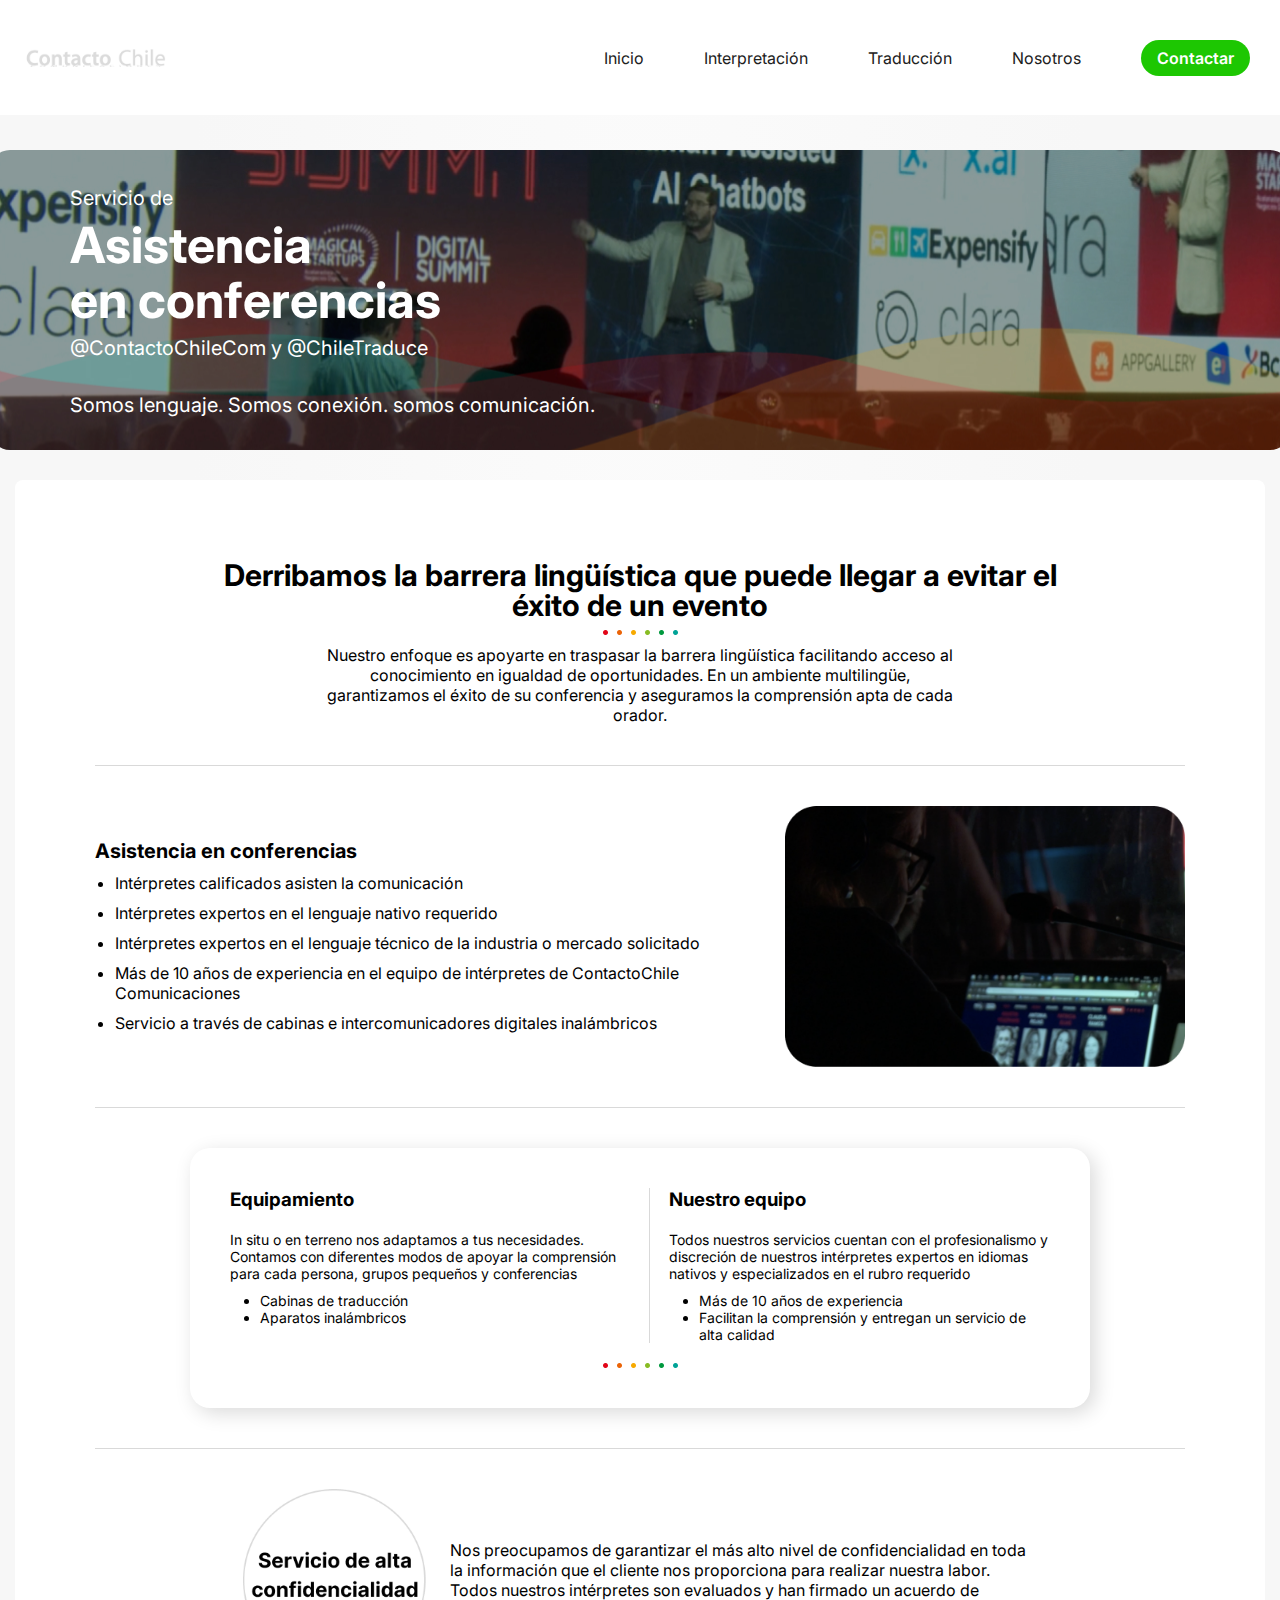
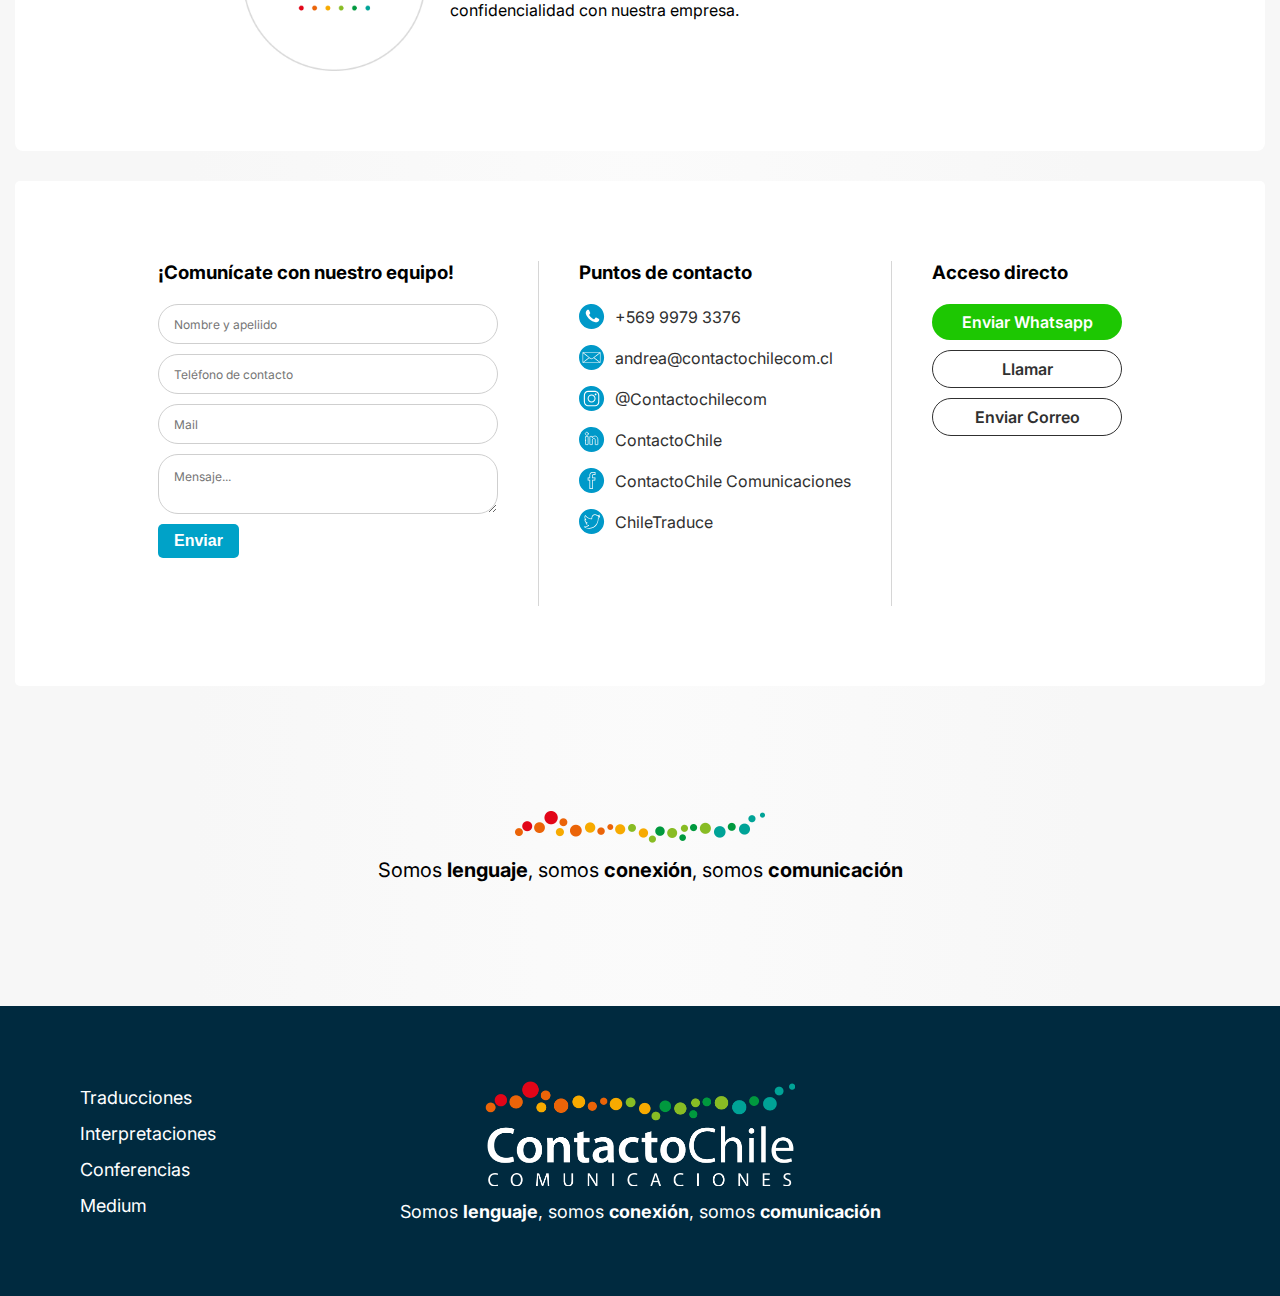
==== conferencias.html @ d3cac4d1 "avence de modificaciones" ====
<!DOCTYPE html>
<html lang="en">
<head>
    <meta charset="UTF-8">
    <meta http-equiv="X-UA-Compatible" content="IE=edge">
    <meta name="viewport" content="width=device-width, initial-scale=1.0">
    <link rel="stylesheet" href="estilos-page.css">
    <title>Contacto Chile - Traducción</title>
</head>
<body>
    <header id="mainHeader">
        <div class="navbar_container">
            <a href="index.html"><img src="img/logo_bg-blanco.gif" alt=""></a>            <div class="navbar_opciones">
                <a href="index.html" class="navbar_item">Inicio</a>
                <a href="interpretacion.html" class="navbar_item">Interpretación</a>
                <a href="traduccion.html" class="navbar_item ">Traducción</a>
                <a href="nosotros.html" class="navbar_item">Nosotros</a>
                <a href="https://api.whatsapp.com/send?phone=56999793376&text=Hola+ContactoChile+Comunicaciones" class="btn btn-contacto">Contactar</a>
            </div>
        </div>
    </header>

    <div class="banner_container-page" id="banner_conferencias">
        <div class="banner_content">
            <div class="banner_text">
                <p>Servicio de</p>
                <h1>Asistencia<br>en conferencias </h1>
                <p>@ContactoChileCom y @ChileTraduce</p>
            </div>
            <p class="banner_bajada">Somos lenguaje. Somos conexión. somos comunicación.</p>
        </div>
    </div>

 
    <div class="main_container">
        <div class="internalizacion_container">
            <div class="internalizacion_titulo">
                <h2>Derribamos la barrera lingüística que puede llegar a evitar el éxito de un evento</h2>
                <img src="img/puntos_2.png" alt="">
                <p>Nuestro enfoque es apoyarte en traspasar la barrera lingüística facilitando acceso al conocimiento en igualdad de oportunidades. En un ambiente multilingüe, garantizamos el éxito de su conferencia y aseguramos la comprensión apta de cada orador.</p>
            </div>
        </div>

        <div class="divider-horizontal"></div>

        <div class="documentos_container">
            <div class="textos">
                <h3>Asistencia en conferencias</h3>
                <ul>
                    <li>Intérpretes calificados asisten la comunicación</li>
                    <li>Intérpretes expertos en el lenguaje nativo requerido</li>
                    <li>Intérpretes expertos en el lenguaje técnico de la industria o mercado solicitado</li>
                    <li>Más de 10 años de experiencia en el equipo de intérpretes de ContactoChile Comunicaciones</li>
                    <li>Servicio a través de cabinas e  intercomunicadores digitales inalámbricos</li>
                </ul>
            </div>
            <img src="img/img_03.png" alt="">
        </div>

        <div class="divider-horizontal"></div>

        <div class="card-equipamiento_container">
            <div class="card_textos">
                <div class="texto">
                    <h3>Equipamiento</h3>
                    <div class="parrafo">
                        <p>In situ o en terreno nos adaptamos a tus necesidades. Contamos con diferentes modos de apoyar la comprensión para cada persona, grupos pequeños y conferencias</p>
                        <ul>
                            <li>Cabinas de traducción</li>
                            <li>Aparatos inalámbricos</li>
                        </ul>
                    </div>
                </div>
                <div class="divider-card"></div>
                <div class="texto">
                    <h3>Nuestro equipo</h3>
                    <div class="parrafo">
                        <p>Todos nuestros servicios cuentan con el profesionalismo y discreción de nuestros intérpretes expertos en idiomas nativos y especializados en el rubro requerido</p>
                        <ul>
                            <li>Más de 10 años de experiencia</li>
                            <li>Facilitan la comprensión y entregan un servicio de alta calidad</li>
                        </ul>
                    </div>
                </div>
            </div>
            <img src="img/puntos_2.png" alt="">
        </div>

        <div class="divider-horizontal"></div>

        <div class="servicio-confidencialidad">
            <img src="img/servicio-fidelidad.png" alt="">
            <p>Nos preocupamos de garantizar el más alto nivel de confidencialidad en toda la información que el cliente nos proporciona para realizar nuestra labor. Todos nuestros intérpretes son evaluados y han firmado un acuerdo de confidencialidad con nuestra empresa.</p>
        </div>

    </div>


    <div class="form_container">
        <form action="">
            <h3>¡Comunícate con nuestro equipo!</h3>
            <div class="content">
                <input type="text" name="" id="" placeholder="Nombre y apeliido">
                <input type="text" name="" id="" placeholder="Teléfono de contacto">
                <input type="text" name="" id="" placeholder="Mail">
                <textarea name="" id="" placeholder="Mensaje..."></textarea>
                <button class="btn-form">Enviar</button>
            </div>
        </form>
        <div class="divider-vertical"></div>
        <div class="contactos_container">
            <h3>Puntos de contacto</h3>
            <div class="content">
                <a href="callto:+56999793376" target="_blank"><img src="img/icon-call.svg" alt=""><p>+569 9979 3376</p></a>
                <a href="mailto:andrea@contactochilecom.cl" target="_blank"><img src="img/icon-email.svg" alt=""><p>andrea@contactochilecom.cl</p></a>
                <a href="https://www.instagram.com/contactochilecom/" target="_blank"><img src="img/icon-instagram.svg" alt=""><p>@Contactochilecom</p></a>
                <a href="https://www.linkedin.com/company/contactochile/" target="_blank"><img src="img/icon-linkedin.svg" alt=""><p>ContactoChile</p></a>
                <a href="https://web.facebook.com/ChileTraduce?_rdc=1&_rdr" target="_blank"><img src="img/icon-facebook.svg" alt=""><p>ContactoChile Comunicaciones</p></a>
                <a href="https://twitter.com/ChileTraduce" target="_blank"><img src="img/icon_twitter.svg" alt=""><p>ChileTraduce </p></a>
            </div>
        </div>
        <div class="divider-vertical"></div>
        <div class="acceso-directo_container">
            <h3>Acceso directo</h3>
            <div class="content">
                <a href="https://api.whatsapp.com/send?phone=56999793376&text=Hola+ContactoChile+Comunicaciones" class="btn btn-contacto">Enviar Whatsapp</a>
                <a href="callto:+56999793376" class="btn btn-terciary">Llamar</a>
                <a href="" class="btn btn-terciary">Enviar Correo</a>
            </div>
        </div>
    </div>

    <div class="somos_container">
        <img src="img/puntos.png" alt="">
        <p>Somos <b>lenguaje</b>, somos <b>conexión</b>, somos <b>comunicación</b></p>
    </div>

    <footer>
        <div class="footer_content">
            <img src="img/logo.png" alt="">
            <p>Somos <b>lenguaje</b>, somos <b>conexión</b>, somos <b>comunicación</b></p>
        </div>
        <div class="footer_list">
            <a href="">Traducciones</a>
            <a href="">Interpretaciones</a>
            <a href="">Conferencias</a>
            <a href="">Medium</a>
        </div>
    </footer>
    <script src="main.js"></script>

</body>
</html>
---- estilos-page.css ----
@import url('https://fonts.googleapis.com/css2?family=Inter:wght@400;600;700;800&display=swap');

:root{
    --title_color: #489AFE;
    --text_color: #636363;
    --primary-button_color: #318DFE;
    --primary-button_color-hover: #246DC8;
    --secondary-button_color: rgba(49, 141, 254, 0.1);
    --terciary-button_color: #318DFE;
    --border-radius_buttons: 8px;
    --container-width: 1080px;
    --footer-color: #002A3F;
}

*{
    padding: 0;
    margin: 0;
    box-sizing: border-box;
}


body{
    width: 100vw;
    display: flex;
    flex-direction: column;
    gap: 30px;
    align-items: center;
    justify-content: flex-start;
    font-family: 'Inter', sans-serif;
    background: radial-gradient(35.31% 292.9% at 50% 50%, #FBFBFB 0%, #F7F7F7 100%);
}


#mainHeader {
    position: fixed;
    top: 0;
    left: 0;
    right: 0;
    height: 115px;
    z-index: 1000;
    transition: height 0.3s ease, background-color 0.3s ease;
    overflow: hidden;
  }
  
  /* Añade esta clase cuando se haga scroll */
  .header-scrolled {
    height: 60px !important;
    background-color: #FFFFFF;
    transition: height 0.3s ease, background-color 0.3s ease;
  }
  


header{
    background-color: white;
    position: absolute;
    width: 100%;
    display: flex;
    justify-content: center;
    top: 0;
}

h1{
    font-weight: 700;
    font-size: 50px;
    line-height: 55px;
}

h2{
    font-weight: 700;
    font-size: 30px;
    line-height: 30px;
}

.navbar_container{
    width: 1300px;
    display: flex;
    justify-content: space-between;
    align-items: center;
}

.navbar_container>a>img{
    height: 80px;
}

.navbar_opciones{
    width: 1300px;
    height: 115px;
    display: flex;
    gap: 60px;
    justify-content: flex-end;
    align-items: center;
    padding: 40px;
}

.navbar_container .navbar_item{
    text-decoration: none;
    color: #202020;
    font-size: 16px;
}

.navbar_container-page .navbar_item{
    text-decoration: none;
    color: #303030;
    font-size: 16px;
}


.navbar_active{
    font-weight: 600;
}

.btn{
    padding: 8px 16px;
    max-height: 40px;
    text-decoration: none;
    font-weight: 600;
    font-size: 16px;
    border-radius: 20px;
    display: flex;
    gap: 8px;
    justify-content: center;
    width: min-content;
}


.btn-form{
    padding: 8px 16px;
    max-height: 40px;
    text-decoration: none;
    font-weight: 600;
    font-size: 16px;
    border-radius: 5px;
    display: flex;
    gap: 8px;
    justify-content: center;
    width: min-content;
    background: #00A2C8;
    border: none;
    color: white;
}

.btn p{
    width: max-content;
}

.btn-contacto{
    background-color: #1DC702;
    color: white;
}

.btn-secondary{
    border: 1px solid white;
    color: white;
}

.btn-terciary{
    border: 1px solid #303030;
    color: #303030;
    width: fit-content;
}


.banner_container-page{
    width: 1300px;
    height: 300px;
    display: flex;
    justify-content: flex-start;
    align-items: center;
    margin-top: 150px;
    padding: 80px;
    border-radius: 20px;
}

#banner_traduccion{
    background-image: url(img/banner_traduccion.jpg);
    background-size: cover;
}

#banner_interpretacion{
    background-image: url(img/banner_interpretacion.png);
    background-size: cover; 
}

#banner_conferencias{
    background-image: url(img/banner_conferencias.jpg);
    background-size: cover; 
}

.banner_content{
    width: 710px;
    display: flex;
    flex-direction: column;
    gap: 30px;
}

.banner_text{
    display: flex;
    flex-direction: column;
    gap: 5px;
}

.banner_text h1, .banner_text p{
    color: white;
}

.banner_text p{
    font-size: 20px;
    line-height: 30px;
}

.main_container{
    display: flex;
    flex-direction: column;
    gap: 40px;
    width: 1250px;
    background-color: white;
    padding: 80px;
    border-radius: 8px;
    align-items: center;
}

.internalizacion_container{
    display: flex;
    flex-direction: column;
    gap: 50px;
    align-items: center;
}

.internalizacion_titulo{
    display: flex;
    flex-direction: column;
    gap: 10px;
    align-items: center;
    text-align: center;
    width: 860px;
    text-align: center;
}


.internalizacion_container>.cards_container{
    display: flex;
    gap: 40px;
}

.internalizacion_titulo>img{
    width: 75px;
}

.internalizacion_container .card{
    display: flex;
    flex-direction: column;
    gap: 15px;
    align-items: center;
}

.internalizacion_container .card>img{
    width: 250px;
}

.internalizacion_titulo>p{
    width: 640px;
    text-align: center;
}

.divider-vertical{
    height: 345px;
    width: 1px;
    background-color: #D6D6D6;
}

.equipo_container{
    display: flex;
    flex-direction: column;
    align-items: center;
    justify-content: center;
    width: 100%;
    gap: 40px;
    padding: 80px;
    background: radial-gradient(35.31% 292.9% at 50% 50%, #FBFBFB 0%, #F7F7F7 100%);
}

.nuestro-equipo{
    display: flex;
    align-items: center;
    gap: 50px;
    width: 1030px;

}

.nuestro-equipo img{
    width: 480px;
}

.nuestro-equipo>.textos{
    display: flex;
    flex-direction: column;
    gap: 10px;
}

.equipo_container .sello{
    display: flex;
    align-items: center;
    gap: 15px;
    width: 460px;
}

.equipo_container .sello>img{
    width: 75px;
}

.equipo_container .sello>p{
    font-size: 12px;
}

footer{
    width: 100%;
    height: 290px;
    background-color: #002A3F;
    display: flex;
    flex-direction: column;
    justify-content: center;
    align-items: center;
    gap: 15px;
    position: relative;
}

.footer_content{
    display: flex;
    flex-direction: column;
    justify-content: center;
    align-items: center;
    gap: 15px;
}

footer img{
    width: 310px;
}

footer p{
    color: white;
    font-size: 18px;
}

footer a{
    text-decoration: none;
    color: white;
    font-size: 18px;
}

.footer_list{
    width: 100%;
    height: 290px;
    display: flex;
    flex-direction: column;
    justify-content: center;
    align-items: flex-start;
    gap: 15px;
    position: absolute;
    top: 0;
    left: 0;
    padding: 80px;
}


.form_container{
    display: flex;
    justify-content: center;
    background-color: white;
    border-radius: 5px;
    gap: 40px;
    width: 1250px;
    padding: 80px;
}

form, .contactos_container, .acceso-directo_container {
    display: flex;
    flex-direction: column;
    gap: 20px;
}

form{
    width: 340px;
}

form input{
    background: #FFFFFF;
    border: 1px solid #CFCFCF;
    border-radius: 20px;
    display: flex;
    justify-content: flex-start;
    align-items: center;
    padding: 15px;
    color: #CFCFCF;
    height: 40px;
    font-family: 'Inter';
    font-style: normal;
    font-weight: 400;
    font-size: 12px;
    line-height:12px;
}

form textarea{
    background: #FFFFFF;
    border: 1px solid #CFCFCF;
    border-radius: 20px;
    display: flex;
    justify-content: flex-start;
    align-items: flex-start;
    padding: 15px;
    color: #CFCFCF;
    height: 60px;
    font-family: 'Inter';
    font-style: normal;
    font-weight: 400;
    font-size: 12px;
    line-height: 14px;
    overflow: hidden;
}


form>.content{
    display: flex;
    flex-direction: column;
    gap: 10px;
}

.contactos_container>.content{
    display: flex;
    flex-direction: column;
    gap: 15px;
}

.contactos_container>.content>a>img{
    width: 26px;
    
}

.contactos_container>.content>a{
    display: flex;
    gap: 10px;
    text-decoration: none;
    color: #303030;
    align-items: center;
}

.acceso-directo_container>.content{
    width: 190px;
    display: flex;
    flex-direction: column;
    gap: 10px;
}

.acceso-directo_container>.content .btn{
    width: 100% !important;
}

.somos_container{
    display: flex;
    flex-direction: column;
    justify-content: center;
    align-items: center;
    gap: 15px;

    width: 100%;
    height: 260px;
}

.somos_container img{
    width: 250px;
}

.somos_container p{
    font-size: 20px;
}

.mapa_container{
    width: 1250px;
    background-color: white;
    padding: 80px;
    margin-top: 150px;
    display: flex;
    flex-direction: column;
    justify-content: center;
    align-items: center;
    border-radius: 5px;

    gap: 30px;
}

.mapa_container>img{
    width: 720px;
}

.servicio-confidencialidad{
    display: flex;
    gap: 10px;
    width: 620px;
    align-items: flex-start;
}

.servicio-confidencialidad>img{
    width: 130px;
}

.documentos_container{
    display: flex;
    gap: 60px;
    align-items: center;
    width: 100%;
    justify-content: space-between;
}

.documentos_container>.textos{
    display: flex;
    flex-direction: column;
    gap: 10px;
}

.documentos_container ul{
    display: flex;
    flex-direction: column;
    gap: 10px;
    padding-left: 20px;
}

.documentos_container>img{
    width: 400px;
    border-radius: 10px;
}

.documentos_container h3{
    font-weight: 700;
    font-size: 20px;
}

.servicio-confidencialidad{
    display: flex;
    gap: 20px;
    width: 800px;
    align-items: center;
}

.servicio-confidencialidad>img{
    width: 190px;
}

.divider-horizontal{
    width: 100%;
    height: 1px;
    background-color: #D9D9D9;
}

.otros-servicios_container{
    display: flex;
    flex-direction: column;
    gap: 30px;
    align-items: center;
}

.otros-servicios_container>.titulo{
    display: flex;
    flex-direction: column;
    align-items: center;
    gap: 10px;
}

.otros-servicios_container>.titulo>img{
    width: 70px;
}

.otros-servicios_container>.titulo>h2{
    font-weight: 700;
    font-size: 30px;
}

.otros-servicios_container>.cards{
    display: flex;
    gap: 40px;
}

.otros-servicios_container>.cards>.card{
    display: flex;
    flex-direction: column;
    gap: 0px;
    width: 300px;
    border-radius: 20px;
    background-color: #F7F7F7;
}

.otros-servicios_container>.cards>.card>img{
    width: 100%;
}

.otros-servicios_container>.cards>.card>.texto{
    padding: 30px;
}

.otros-servicios_container>.cards>.card p{
    text-align: center;
}

.banner_bajada{
    width: 100%;
    color: white;
    font-weight: 400;
    font-size: 20px;
}

.card-equipamiento_container{
    display: flex;
    flex-direction: column;
    align-items: center;
    gap: 20px;
    padding: 40px;
    width: 900px;

    background: #FFFFFF;
    box-shadow: 5px 5px 20px rgba(0, 0, 0, 0.15);
    border-radius: 20px;
}

.card-equipamiento_container>img{
    width: 75px;
}

.card-equipamiento_container>.card_textos{
    display: flex;
    gap: 20px;
}

.card-equipamiento_container>.card_textos>.divider-card{
    height: auto;
    width: 1px;
    background-color: #D9D9D9;
}

.card-equipamiento_container ul{
    padding-left: 30px;
}

.card-equipamiento_container>.card_textos>.texto{
    display: flex;
    flex-direction: column;
    gap: 20px;
}

.card-equipamiento_container>.card_textos .parrafo{
    display: flex;
    flex-direction: column;
    gap: 10px;
    font-weight: 400;
    font-size: 14px;
}

.lenguajes_container{
    display: flex;
    gap: 40px;
    align-items: center;
    justify-content: center;
    width: 100%;
    padding: 80px;
}

.lenguajes_container>.textos{
    display: flex;
    flex-direction: column;
    gap: 20px;
}

.lenguajes_container>.textos>.lista{
    display: flex;
    gap: 20px;
}

.lenguajes_container>.textos>.lista{
    display: flex;
    gap: 20px;
}

.lenguajes_container>.textos>.lista>ul{
    display: flex;
    flex-direction: column;
    gap: 10px;
    padding-left: 20px;
}

.lenguajes_container>img{
    width: 480px;
}

.lenguajes_container h3{
    font-weight: 700;
    font-size: 20px;
}

.company_container{
    width: 1250px;
    background-color: white;
    padding: 80px;
    display: flex;
    flex-direction: column;
    justify-content: center;
    align-items: center;
    border-radius: 5px;
    gap: 30px;
}

.company_container>.cards_container{
    display: flex;
    gap: 20px;
}

.company_container>.cards_container>.card{
    display: flex;
    flex-direction: column;
    align-items: center;
    gap: 20px;
    padding: 30px;
    width: 100%;
    background: #FFFFFF;
    box-shadow: 5px 5px 15px rgba(0, 0, 0, 0.25);
    border-radius: 36px;
    text-align: center;
}


.company_container>.cards_container img{
    width: 220px;
}

.company_container>img{
    width: 75px;
}

.company_container>.iconos_companies{
    display: flex;
    gap: 40px;
    width: 100%;
    align-items: center;
}

.company_container>.iconos_companies>.company{
    display: flex;
    flex-direction: column;
    gap: 20px;
    align-items: center;
    width: 100%;
    text-align: center;
}

.company_container>.iconos_companies>.company>img{
    width: 70px;
}

.company_container>.iconos_companies>.company>h4{
    font-weight: 700;
    font-size: 15px;
    line-height: 20px;
}

.company_container>.iconos_companies>.company>p{
    font-weight: 400;
    font-size: 12px;
    line-height: 15px;
}


.company_container>.iconos_companies>.divider{
    width: 1px;
    height: 130px;
    background-color: #D9D9D9;
}


@media screen and (max-width: 500px) {
    footer, .footer_content{
        flex-direction: column;
        height: auto;
        position: initial !important;
    }

    footer{
        padding: 60px 30px;
        text-align: center;
        gap: 40px;
    }

    .footer_content{
        gap: 20px;
    }

    .footer_list{
        position: fixed;
        height: auto !important;
        position: initial;
        align-items: center;
        padding: 0;
    }


    h1{
        font-weight: 700;
        font-size: 28px;
        line-height: 30px;
    }
    
    .banner_text{
        gap: 5px;
    }

    .navbar_opciones{
        display: none;
    }
    .navbar_container{
        width: 100%;
    }
    
    .navbar_container>a>img{
        height: 60px;
    }

    .somos_container{
        text-align: center;
    }

    .form_container{
        flex-direction: column;
        width: 100%;
        padding: 15px;
    }

    .form_container>.divider-vertical{
        display: none;
    }

    form{
        width: 100%;
    }

    .card-equipamiento_container{
        width: 100%;
    }

    .card-equipamiento_container>.card_textos{
        flex-direction: column;
    }

    .card-equipamiento_container>.card_textos>.divider-card{
        display: none;
    }

    .main_container{
        width: 100%;
        padding: 15px;
    }

    .servicio-confidencialidad{
        flex-direction: column;
        width: 100%;
        text-align: center;
    }

    .servicio-confidencialidad>img{
        width: 90px;
    }

    .servicio-confidencialidad{
        font-size: 14px;
        line-height: 16px;
    }
    .documentos_container{
        flex-direction: column-reverse;
        gap: 15px;
    }

    .documentos_container>img{
        width: 100%;
    }

    .internalizacion_titulo{
        width: 100%;
    }

    .internalizacion_titulo>p{
        width: 100%;
    }

    .internalizacion_titulo>h2{
        font-size: 24px;
        line-height: 26px;
    }

    .banner_container-page{
        width: 95%;
        padding: 20px;
        align-items: flex-end;
        margin-top: 80px;
    }

    .banner_content{
        width: 100%;
    }
    .banner_text p, .banner_bajada{
        font-size: 15px;
        line-height: 18px;
    }
    h1{
        font-size: 24px;
        line-height: 26px;
    }

    .navbar_container{
        height: 60px;
    }

    .acceso-directo_container>.content{
        width: 100%;
    }

    form, .contactos_container, .acceso-directo_container{
        text-align: center;
    }
}
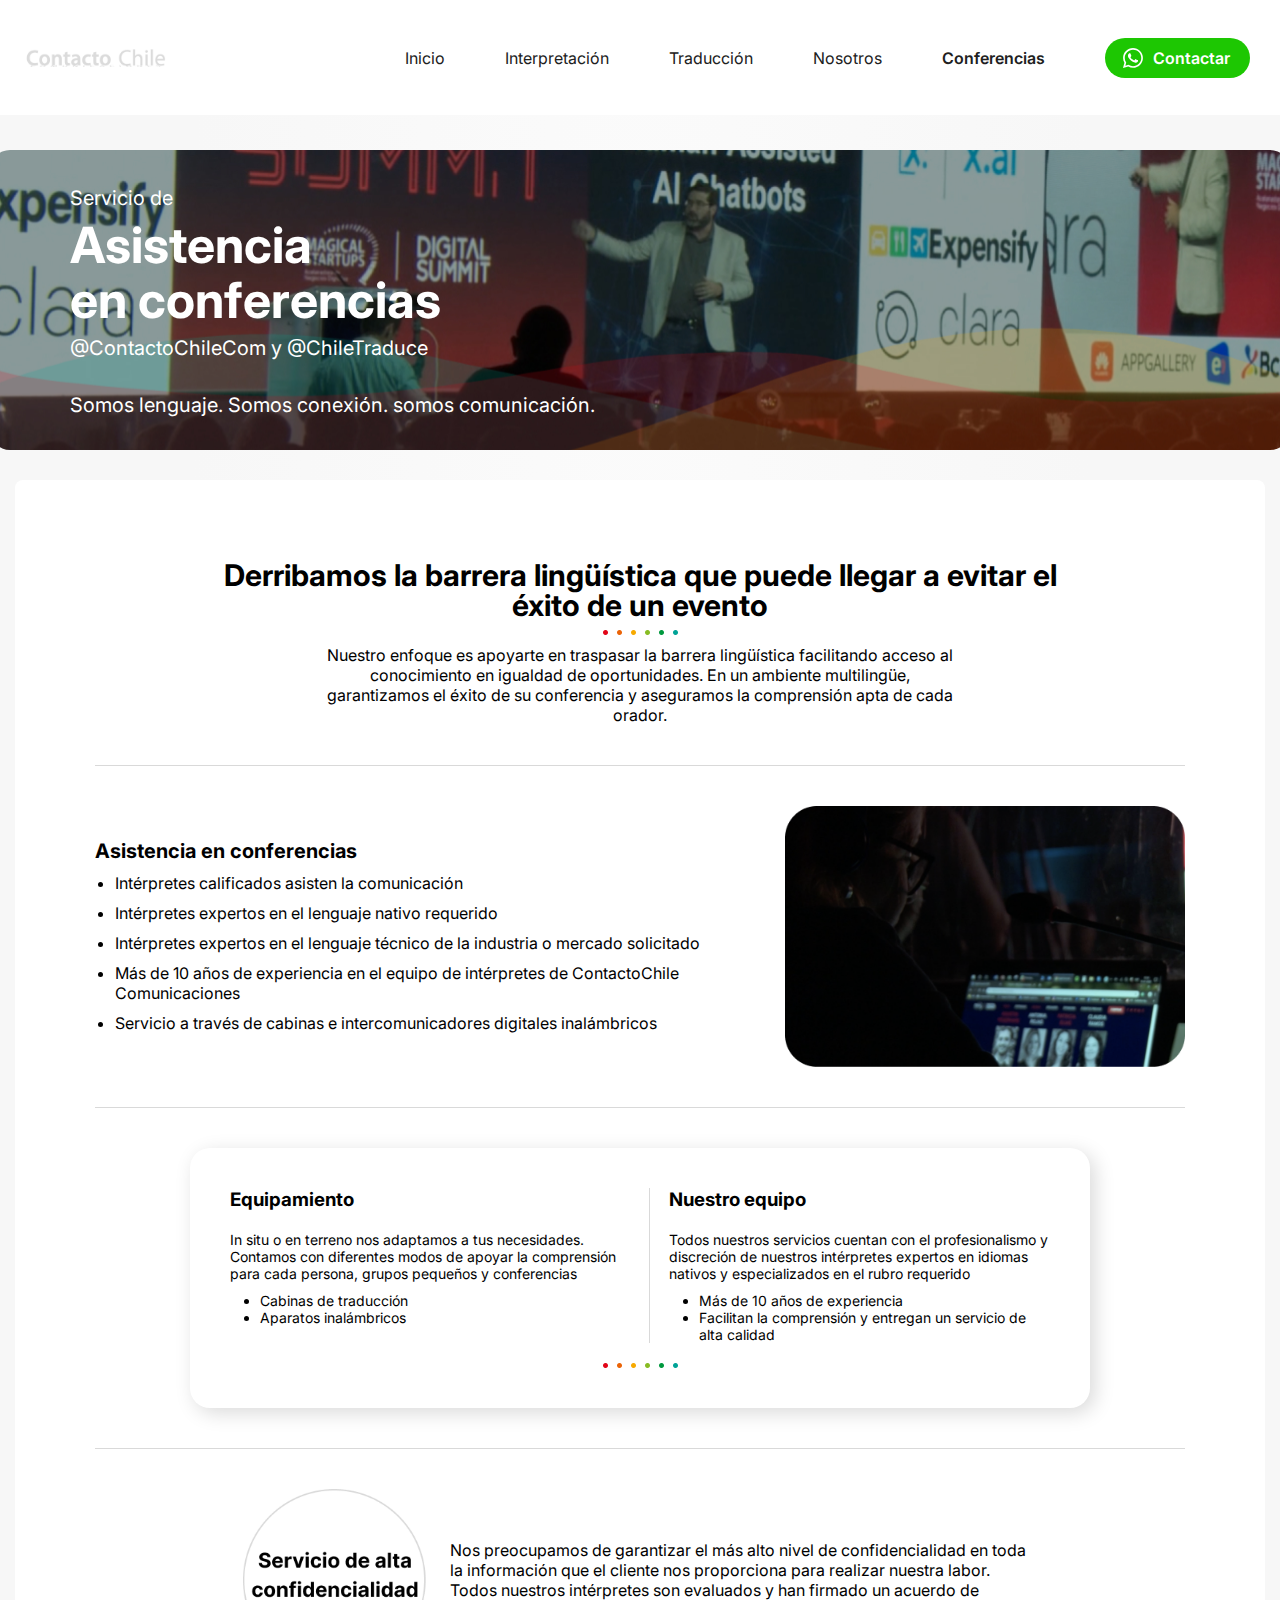
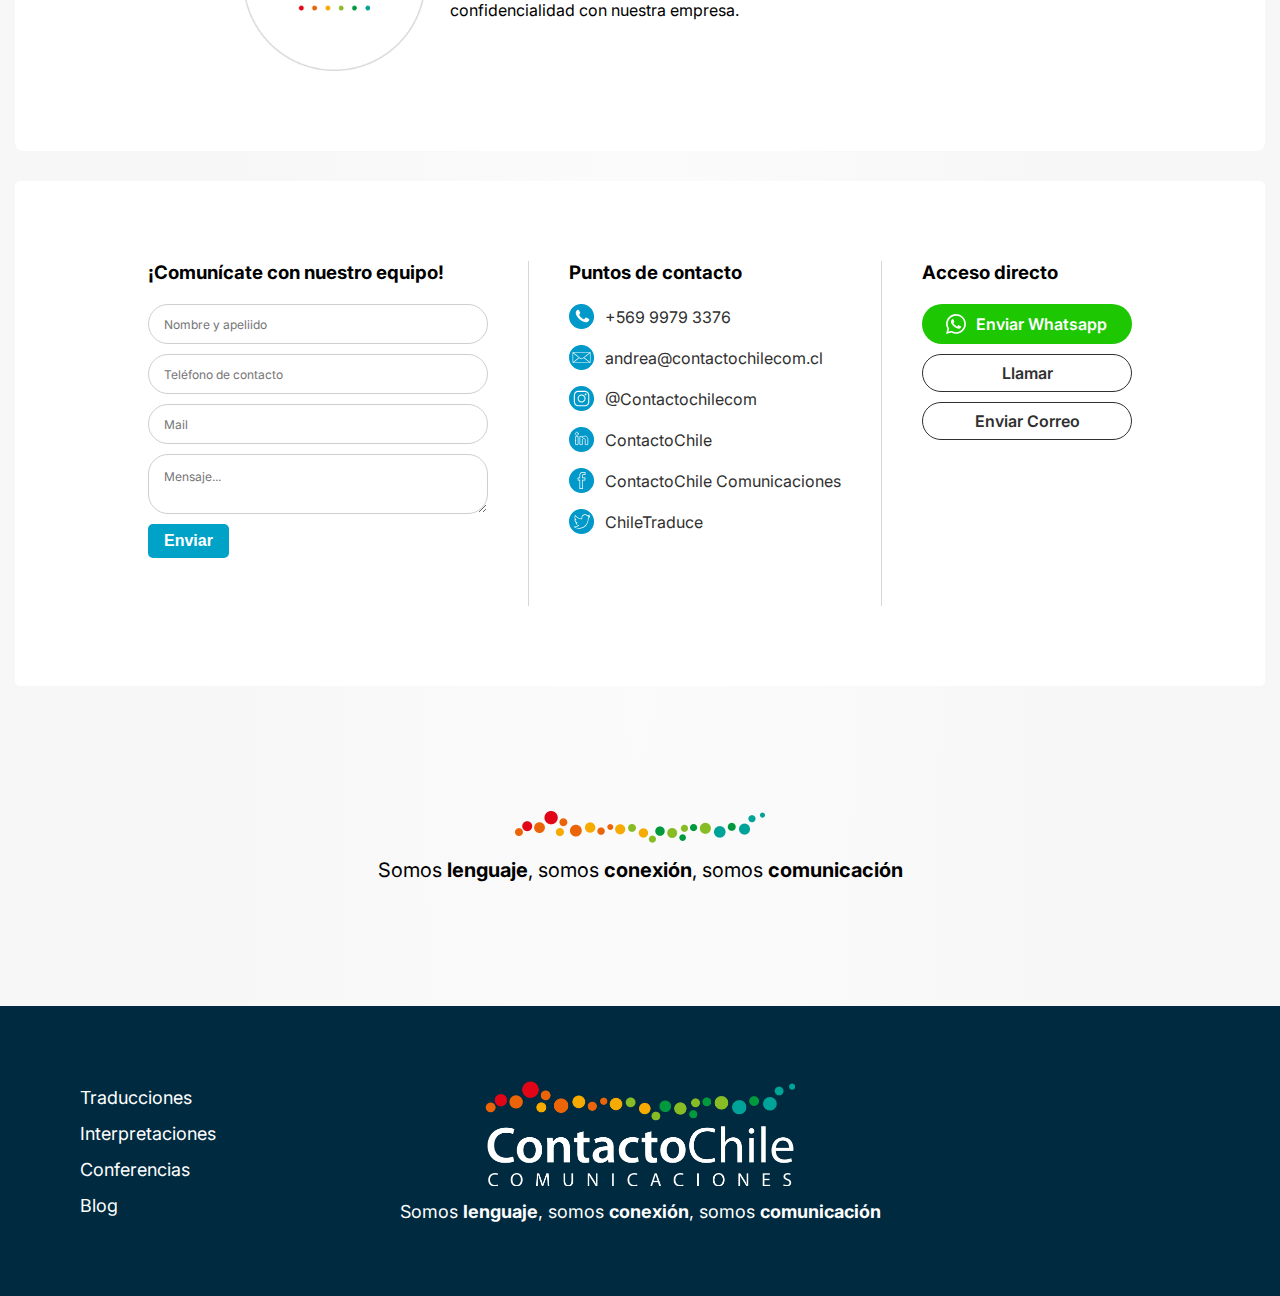
==== commit b227bb46: "avances en modificaciones" ====
--- a/conferencias.html
+++ b/conferencias.html
@@ -15,8 +15,8 @@
                 <a href="interpretacion.html" class="navbar_item">Interpretación</a>
                 <a href="traduccion.html" class="navbar_item ">Traducción</a>
                 <a href="nosotros.html" class="navbar_item">Nosotros</a>
-                <a href="https://api.whatsapp.com/send?phone=56999793376&text=Hola+ContactoChile+Comunicaciones" class="btn btn-contacto">Contactar</a>
-            </div>
+                <a href="conferencias.html" class="navbar_item navbar_active">Conferencias</a>
+                <a href="https://api.whatsapp.com/send?phone=56999793376&text=Hola+ContactoChile+Comunicaciones" class="btn btn-contacto"><img src="img/whatsapp.svg" alt="">Contactar</a>            </div>
         </div>
     </header>
 
@@ -123,7 +123,7 @@
         <div class="acceso-directo_container">
             <h3>Acceso directo</h3>
             <div class="content">
-                <a href="https://api.whatsapp.com/send?phone=56999793376&text=Hola+ContactoChile+Comunicaciones" class="btn btn-contacto">Enviar Whatsapp</a>
+                <a href="https://api.whatsapp.com/send?phone=56999793376&text=Hola+ContactoChile+Comunicaciones" class="btn btn-contacto"><img src="img/whatsapp.svg" alt="">Enviar Whatsapp</a>
                 <a href="callto:+56999793376" class="btn btn-terciary">Llamar</a>
                 <a href="" class="btn btn-terciary">Enviar Correo</a>
             </div>
@@ -141,10 +141,10 @@
             <p>Somos <b>lenguaje</b>, somos <b>conexión</b>, somos <b>comunicación</b></p>
         </div>
         <div class="footer_list">
-            <a href="">Traducciones</a>
-            <a href="">Interpretaciones</a>
-            <a href="">Conferencias</a>
-            <a href="">Medium</a>
+            <a href="traduccion.html">Traducciones</a>
+            <a href="interpretacion.html">Interpretaciones</a>
+            <a href="conferencias.html">Conferencias</a>
+            <a href="">Blog</a>
         </div>
     </footer>
     <script src="main.js"></script>
--- a/estilos-page.css
+++ b/estilos-page.css
@@ -144,9 +144,18 @@
     width: max-content;
 }
 
+
 .btn-contacto{
     background-color: #1DC702;
     color: white;
+    display: flex;
+    align-items: center;
+    gap: 8px;
+    padding-right: 20px;
+}
+
+.btn-contacto img{
+    width: 24px;
 }
 
 .btn-secondary{
@@ -302,8 +311,15 @@
     display: flex;
     align-items: center;
     gap: 15px;
-    width: 460px;
-}
+    width: 660px;
+}
+
+.sello_texto{
+    display: flex;
+    flex-direction: column;
+    gap: 4px;
+}
+
 
 .equipo_container .sello>img{
     width: 75px;
@@ -445,7 +461,7 @@
 }
 
 .acceso-directo_container>.content{
-    width: 190px;
+    width: 210px;
     display: flex;
     flex-direction: column;
     gap: 10px;
@@ -773,7 +789,8 @@
 }
 
 
-@media screen and (max-width: 500px) {
+
+@media screen and (max-width: 960px) {
     footer, .footer_content{
         flex-direction: column;
         height: auto;
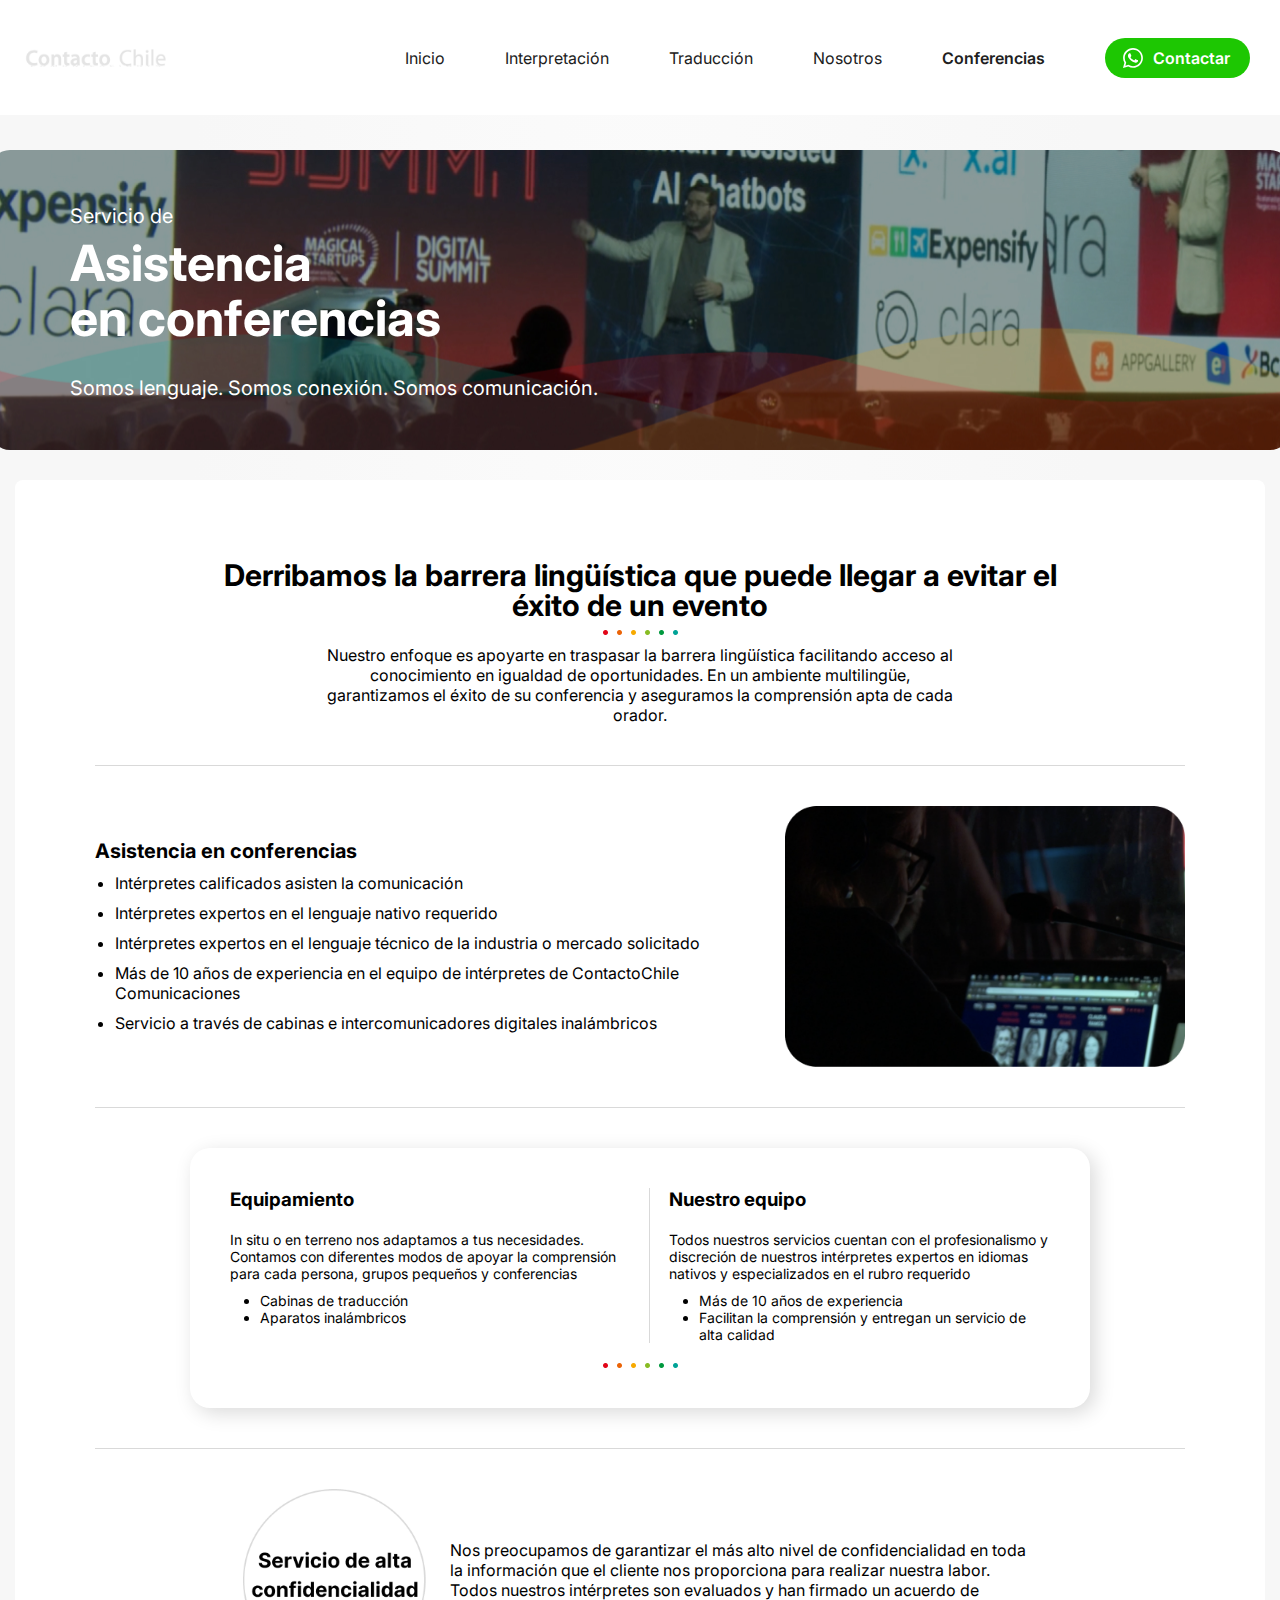
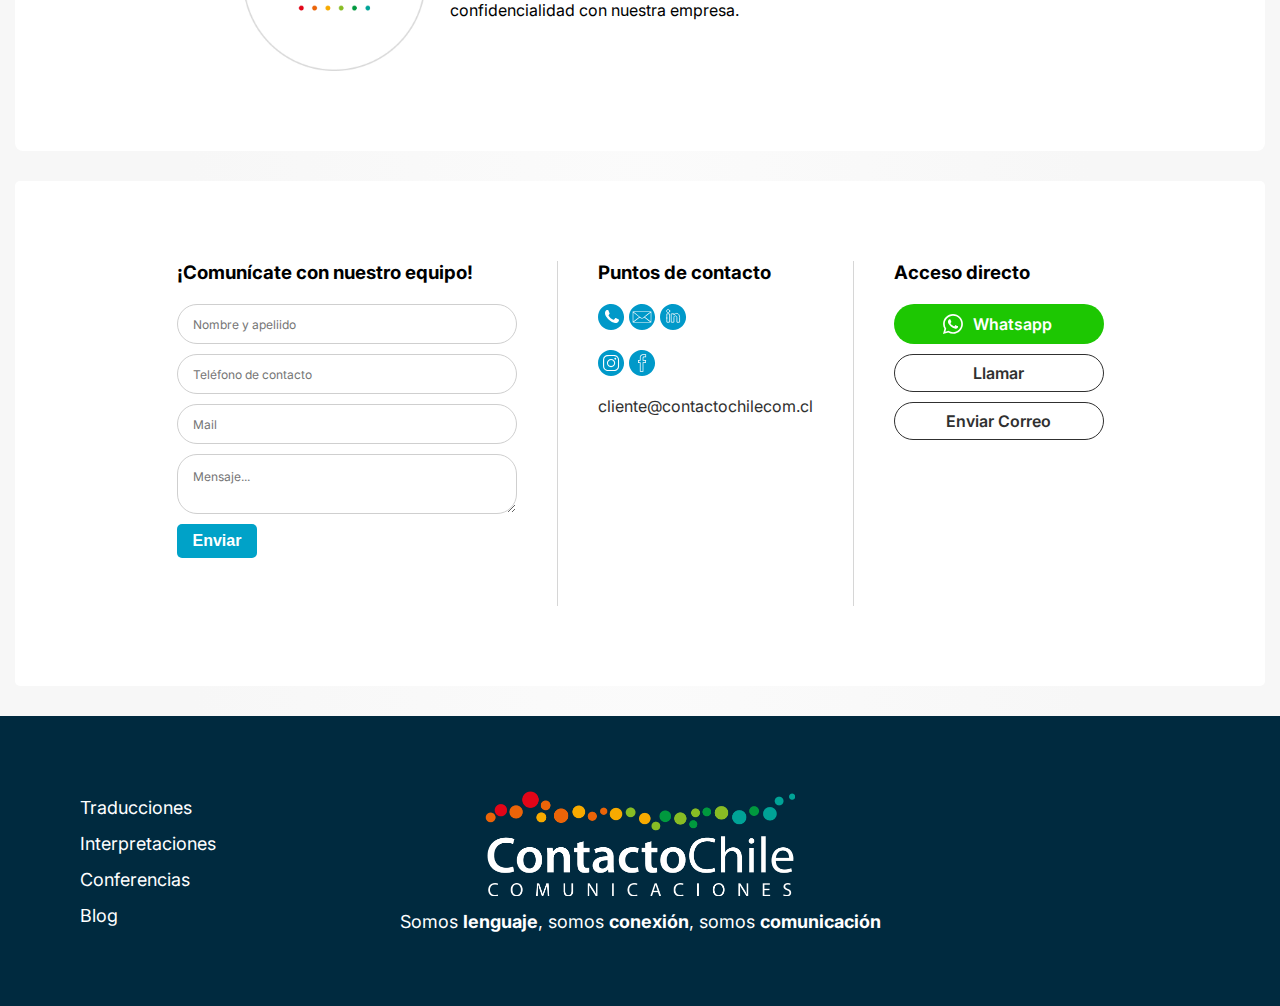
==== commit 5370cbc2: "avances de modificaciones" ====
--- a/conferencias.html
+++ b/conferencias.html
@@ -25,9 +25,8 @@
             <div class="banner_text">
                 <p>Servicio de</p>
                 <h1>Asistencia<br>en conferencias </h1>
-                <p>@ContactoChileCom y @ChileTraduce</p>
             </div>
-            <p class="banner_bajada">Somos lenguaje. Somos conexión. somos comunicación.</p>
+            <p class="banner_bajada">Somos lenguaje. Somos conexión. Somos comunicación.</p>
         </div>
     </div>
 
@@ -111,29 +110,29 @@
         <div class="contactos_container">
             <h3>Puntos de contacto</h3>
             <div class="content">
-                <a href="callto:+56999793376" target="_blank"><img src="img/icon-call.svg" alt=""><p>+569 9979 3376</p></a>
-                <a href="mailto:andrea@contactochilecom.cl" target="_blank"><img src="img/icon-email.svg" alt=""><p>andrea@contactochilecom.cl</p></a>
-                <a href="https://www.instagram.com/contactochilecom/" target="_blank"><img src="img/icon-instagram.svg" alt=""><p>@Contactochilecom</p></a>
-                <a href="https://www.linkedin.com/company/contactochile/" target="_blank"><img src="img/icon-linkedin.svg" alt=""><p>ContactoChile</p></a>
-                <a href="https://web.facebook.com/ChileTraduce?_rdc=1&_rdr" target="_blank"><img src="img/icon-facebook.svg" alt=""><p>ContactoChile Comunicaciones</p></a>
-                <a href="https://twitter.com/ChileTraduce" target="_blank"><img src="img/icon_twitter.svg" alt=""><p>ChileTraduce </p></a>
+                <div class="row_redes-sociales">
+                    <a href="callto:+56999793376" target="_blank"><img src="img/icon-call.svg" alt=""></a>
+                    <a href="mailto:andrea@contactochilecom.cl" target="_blank"><img src="img/icon-email.svg" alt=""></a>
+                    <a href="https://www.linkedin.com/company/contactochile/" target="_blank"><img src="img/icon-linkedin.svg" alt=""></a>
+                </div>                        
+                <div class="row_redes-sociales">
+                    <a href="https://www.instagram.com/contactochilecom/" target="_blank"><img src="img/icon-instagram.svg" alt=""></a>
+                    <a href="https://web.facebook.com/ChileTraduce?_rdc=1&_rdr" target="_blank"><img src="img/icon-facebook.svg" alt=""></a>
+                </div>
+                <a href="mailto:cliente@contactochilecom.cl" target="_blank">cliente@contactochilecom.cl</a>
             </div>
         </div>
         <div class="divider-vertical"></div>
         <div class="acceso-directo_container">
             <h3>Acceso directo</h3>
             <div class="content">
-                <a href="https://api.whatsapp.com/send?phone=56999793376&text=Hola+ContactoChile+Comunicaciones" class="btn btn-contacto"><img src="img/whatsapp.svg" alt="">Enviar Whatsapp</a>
+                <a href="https://api.whatsapp.com/send?phone=56999793376&text=Hola+ContactoChile+Comunicaciones" class="btn btn-contacto"><img src="img/whatsapp.svg" alt="">Whatsapp</a>
                 <a href="callto:+56999793376" class="btn btn-terciary">Llamar</a>
                 <a href="" class="btn btn-terciary">Enviar Correo</a>
             </div>
         </div>
     </div>
 
-    <div class="somos_container">
-        <img src="img/puntos.png" alt="">
-        <p>Somos <b>lenguaje</b>, somos <b>conexión</b>, somos <b>comunicación</b></p>
-    </div>
 
     <footer>
         <div class="footer_content">
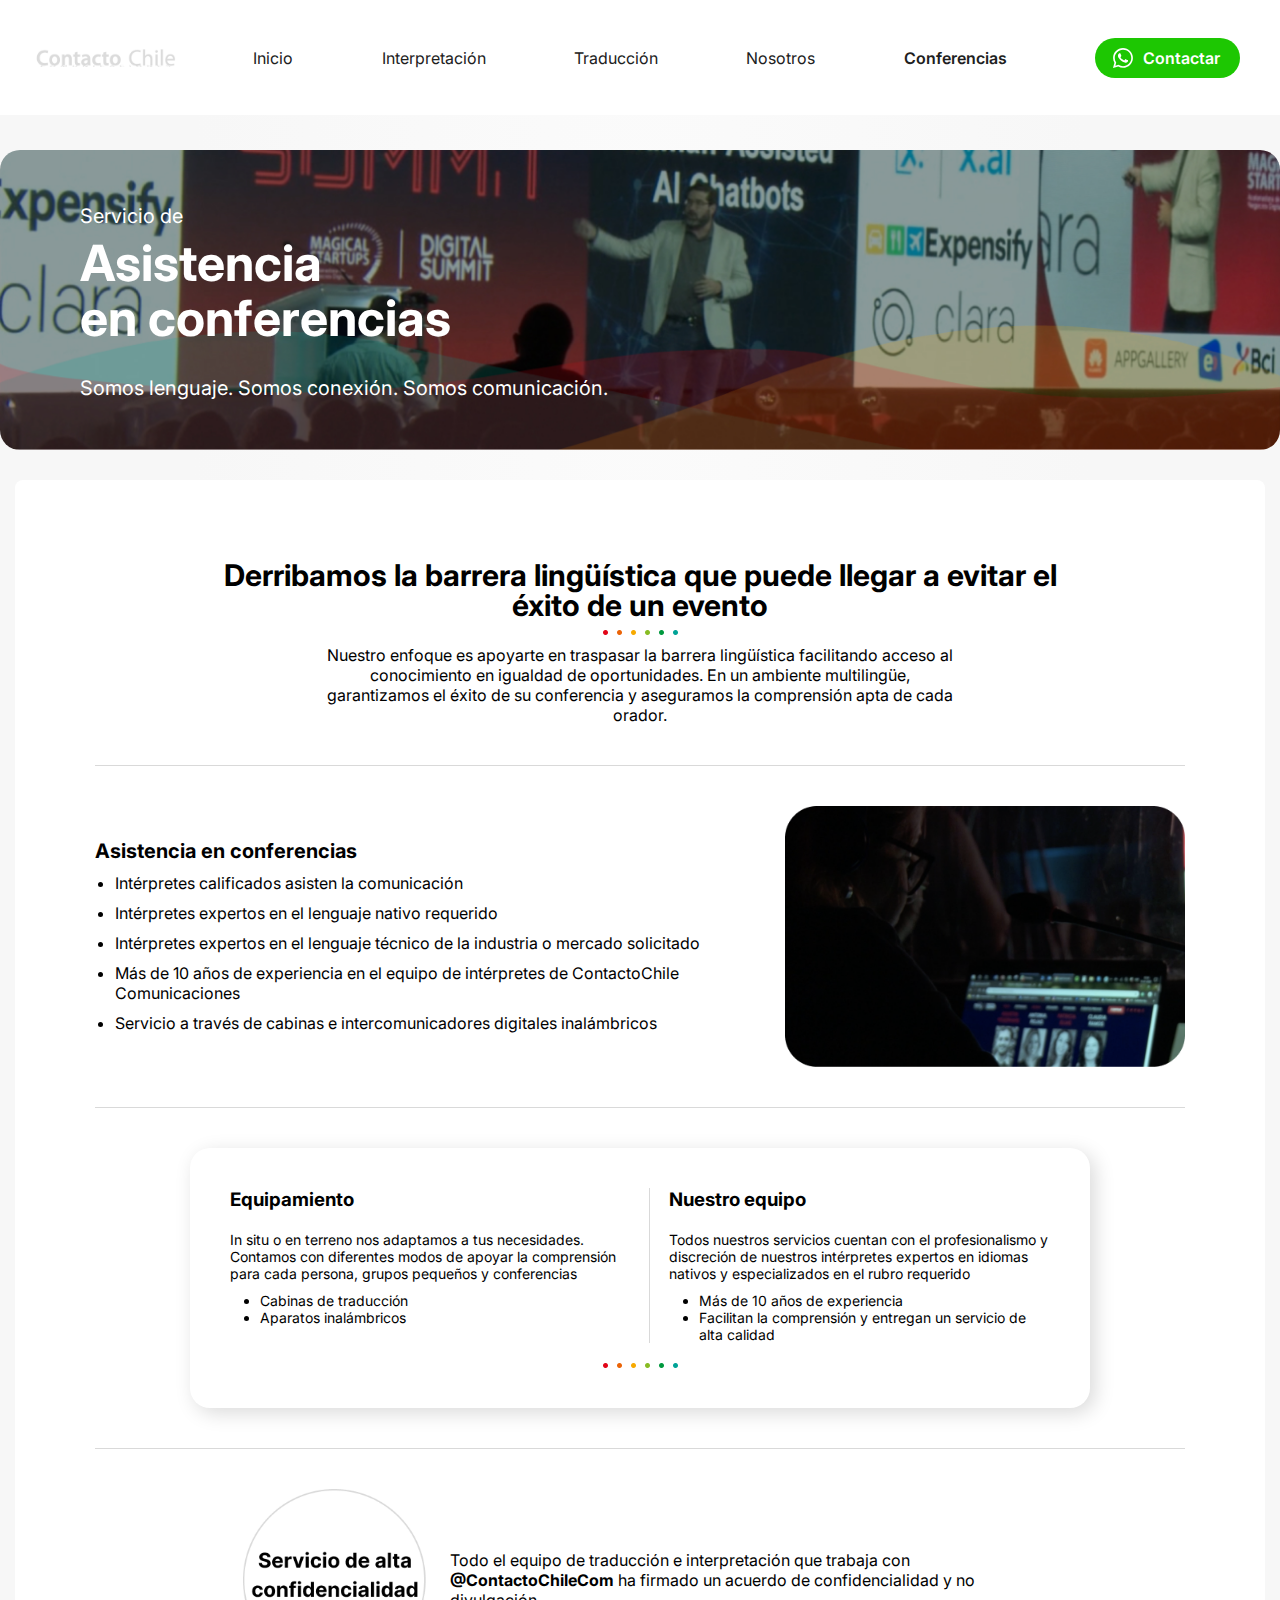
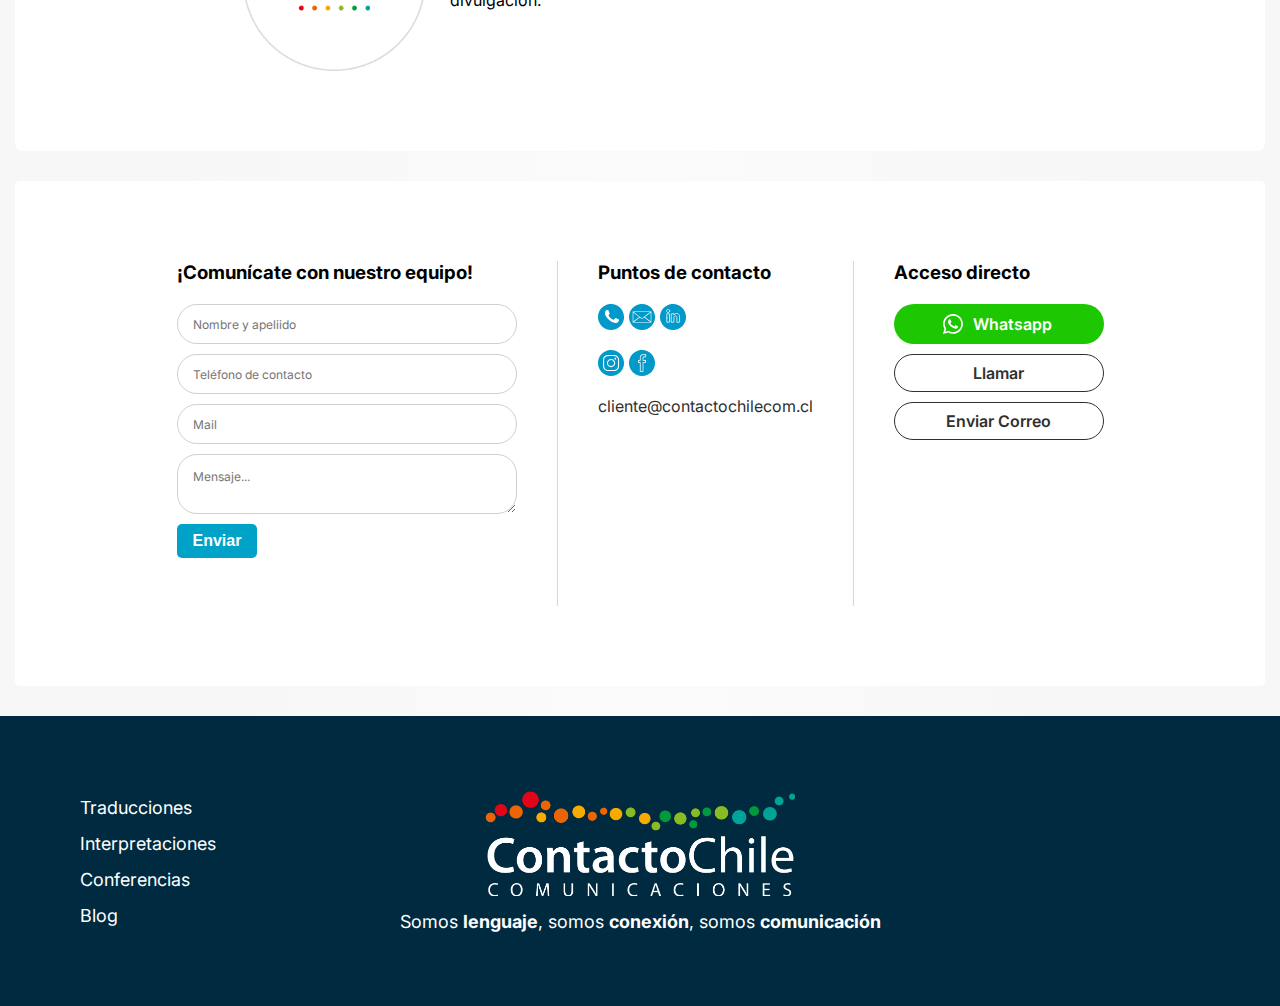
==== commit 2797975e: "Cambios segun requerimientos" ====
--- a/conferencias.html
+++ b/conferencias.html
@@ -89,8 +89,7 @@
 
         <div class="servicio-confidencialidad">
             <img src="img/servicio-fidelidad.png" alt="">
-            <p>Nos preocupamos de garantizar el más alto nivel de confidencialidad en toda la información que el cliente nos proporciona para realizar nuestra labor. Todos nuestros intérpretes son evaluados y han firmado un acuerdo de confidencialidad con nuestra empresa.</p>
-        </div>
+            <p>Todo el equipo de traducción e interpretación que trabaja con <b>@ContactoChileCom</b> ha firmado un acuerdo de confidencialidad y no divulgación.</p>        </div>
 
     </div>
 
--- a/estilos-page.css
+++ b/estilos-page.css
@@ -84,11 +84,10 @@
 }
 
 .navbar_opciones{
-    width: 1300px;
     height: 115px;
-    display: flex;
-    gap: 60px;
-    justify-content: flex-end;
+    width: 100%;
+    display: flex;
+    justify-content: space-between;
     align-items: center;
     padding: 40px;
 }
@@ -171,7 +170,8 @@
 
 
 .banner_container-page{
-    width: 1300px;
+    width: 100%;
+    max-width: 1300px;
     height: 300px;
     display: flex;
     justify-content: flex-start;
@@ -222,7 +222,7 @@
     display: flex;
     flex-direction: column;
     gap: 40px;
-    width: 1250px;
+    max-width: 1250px;
     background-color: white;
     padding: 80px;
     border-radius: 8px;
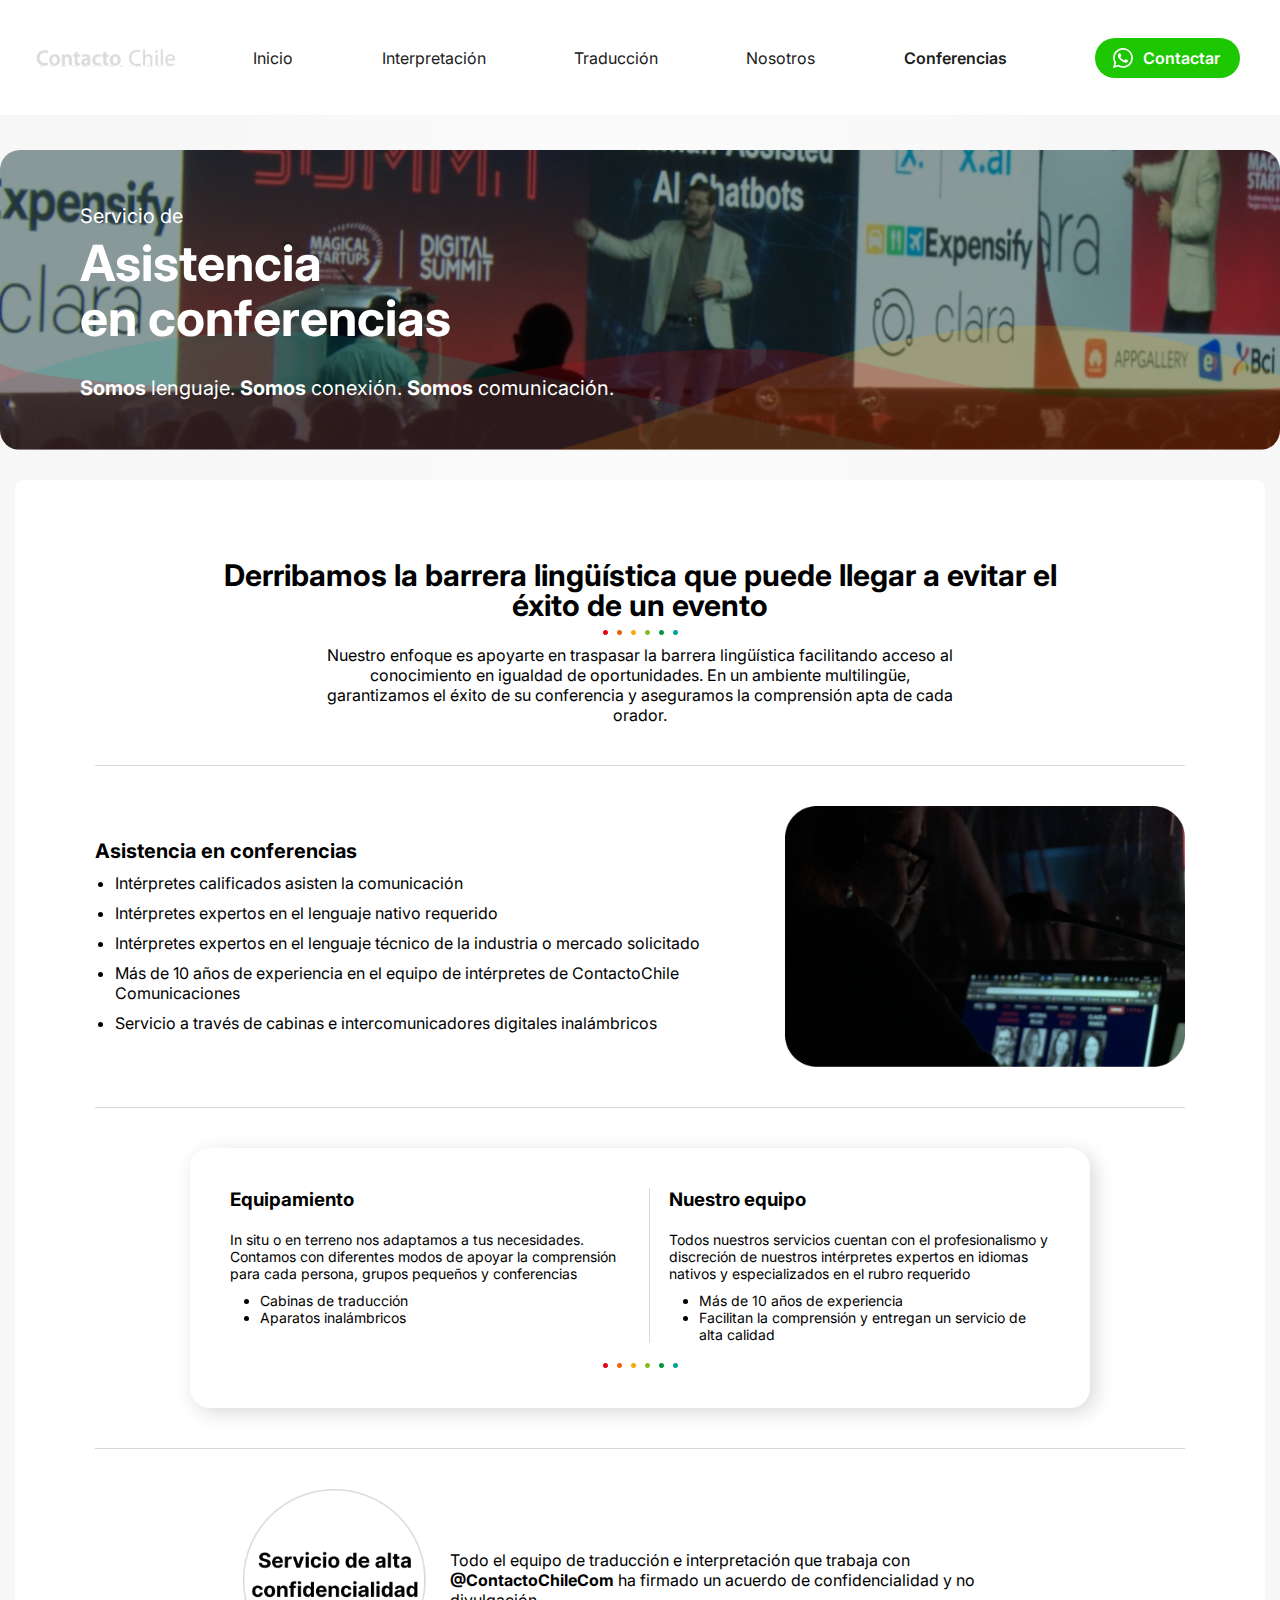
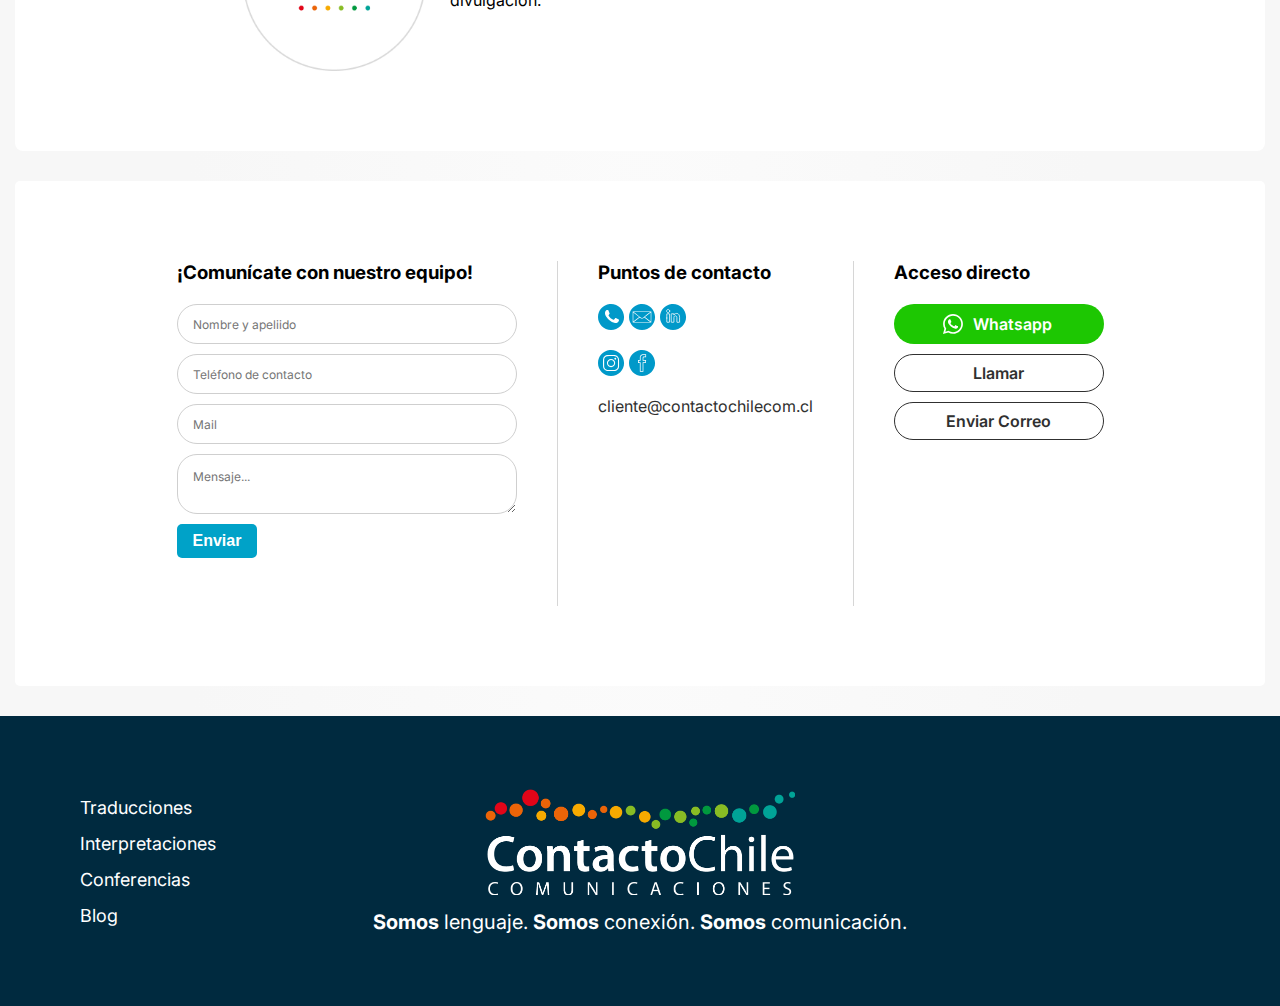
==== commit 9abd6f33: "Responsive solucionado" ====
--- a/conferencias.html
+++ b/conferencias.html
@@ -26,7 +26,7 @@
                 <p>Servicio de</p>
                 <h1>Asistencia<br>en conferencias </h1>
             </div>
-            <p class="banner_bajada">Somos lenguaje. Somos conexión. Somos comunicación.</p>
+            <p class="banner_bajada"><b>Somos</b> lenguaje. <b>Somos</b> conexión. <b>Somos</b> comunicación.</p>
         </div>
     </div>
 
@@ -136,7 +136,7 @@
     <footer>
         <div class="footer_content">
             <img src="img/logo.png" alt="">
-            <p>Somos <b>lenguaje</b>, somos <b>conexión</b>, somos <b>comunicación</b></p>
+            <p class="banner_bajada"><b>Somos</b> lenguaje. <b>Somos</b> conexión. <b>Somos</b> comunicación.</p>
         </div>
         <div class="footer_list">
             <a href="traduccion.html">Traducciones</a>
--- a/estilos-page.css
+++ b/estilos-page.css
@@ -10,6 +10,7 @@
     --border-radius_buttons: 8px;
     --container-width: 1080px;
     --footer-color: #002A3F;
+    --max-width-mobile: 620px;
 }
 
 *{
@@ -593,6 +594,8 @@
 .otros-servicios_container>.cards{
     display: flex;
     gap: 40px;
+    flex-wrap: wrap;
+    justify-content: center;
 }
 
 .otros-servicios_container>.cards>.card{
@@ -844,7 +847,13 @@
     .form_container{
         flex-direction: column;
         width: 100%;
-        padding: 15px;
+        max-width: var(--max-width-mobile);
+        padding: 30px;
+    }
+
+    .contactos_container>.content>a{
+        text-align: center;
+        justify-content: center;
     }
 
     .form_container>.divider-vertical{
@@ -869,6 +878,7 @@
 
     .main_container{
         width: 100%;
+        max-width: var(--max-width-mobile);
         padding: 15px;
     }
 
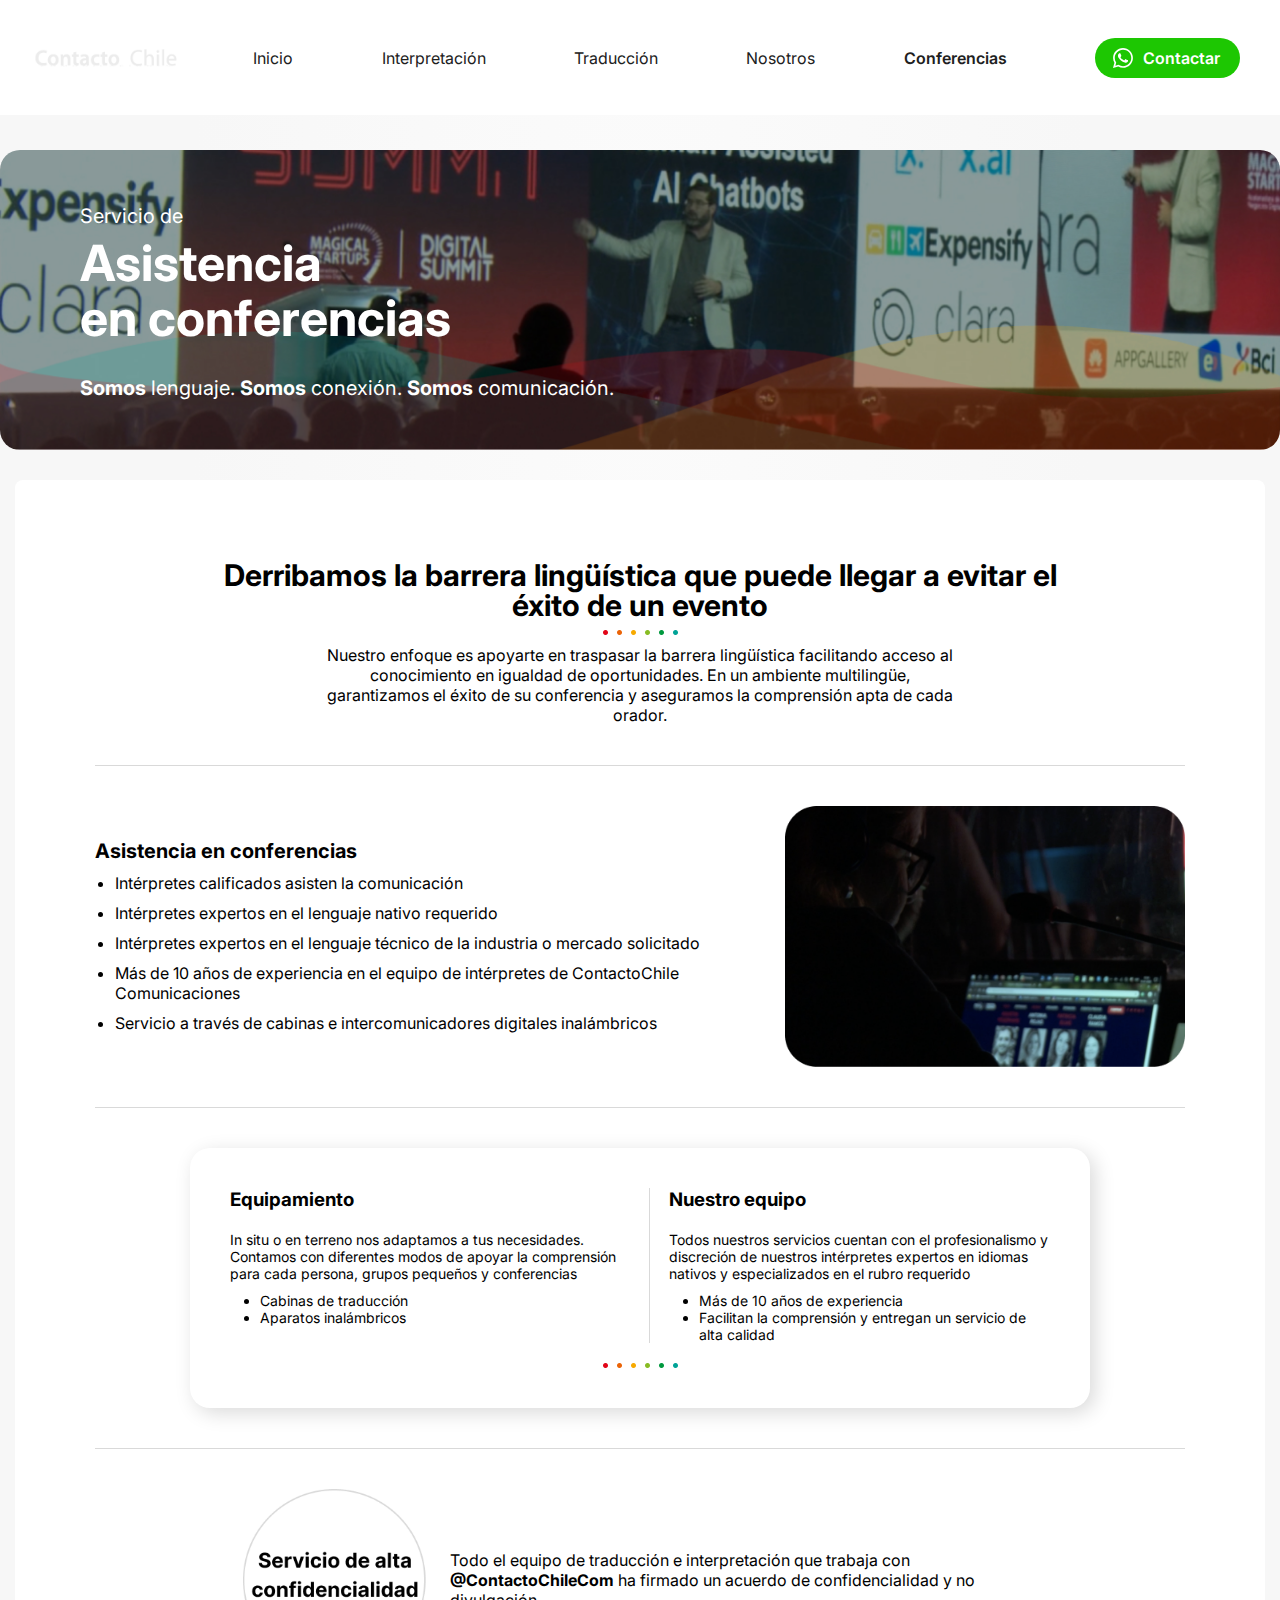
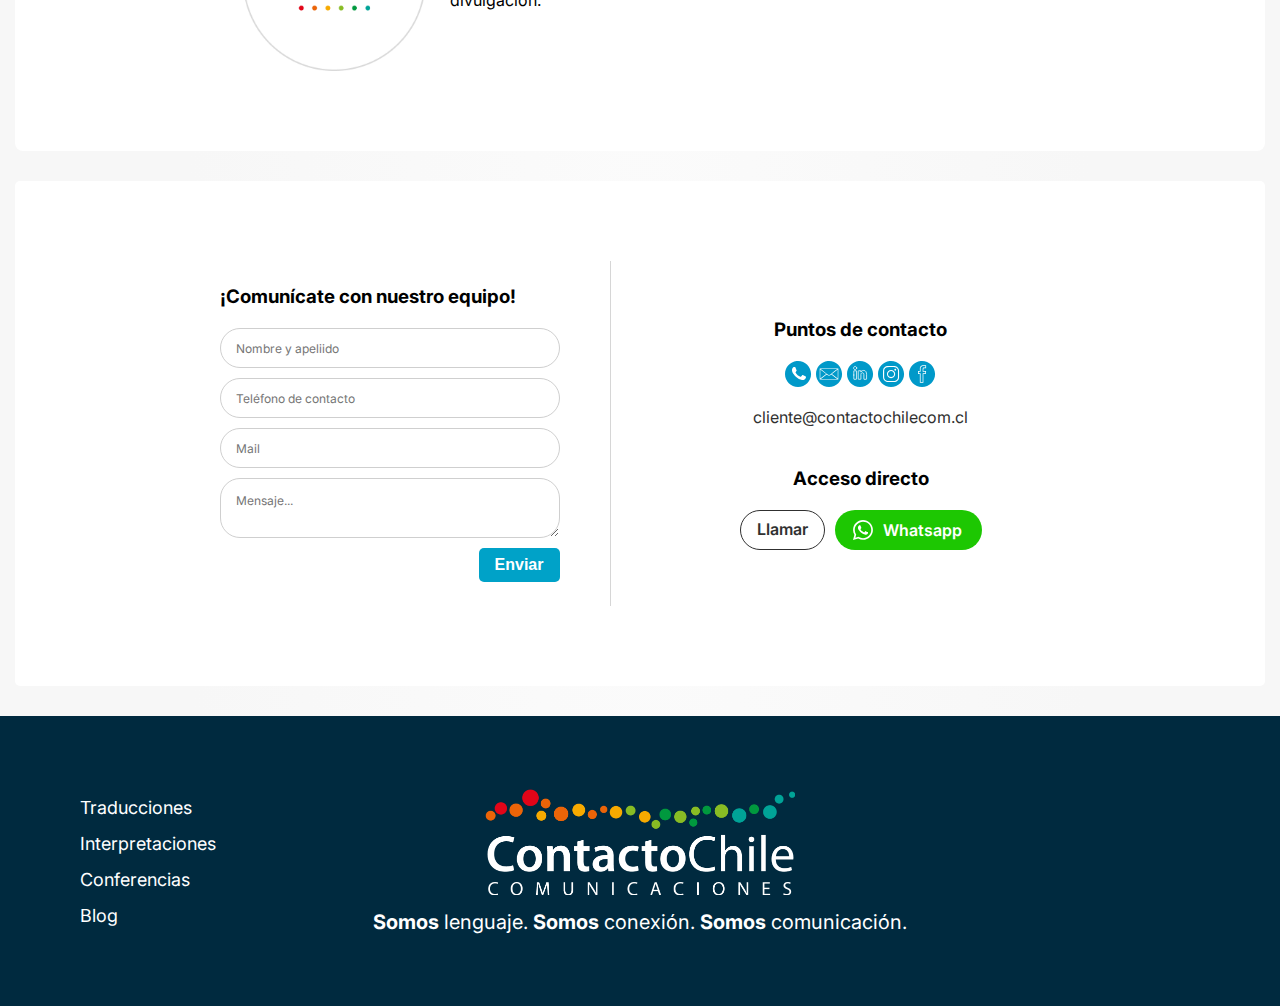
==== commit 56f2f53c: "mejora en contacto" ====
--- a/conferencias.html
+++ b/conferencias.html
@@ -94,40 +94,40 @@
     </div>
 
 
-    <div class="form_container">
-        <form action="">
-            <h3>¡Comunícate con nuestro equipo!</h3>
-            <div class="content">
-                <input type="text" name="" id="" placeholder="Nombre y apeliido">
-                <input type="text" name="" id="" placeholder="Teléfono de contacto">
-                <input type="text" name="" id="" placeholder="Mail">
-                <textarea name="" id="" placeholder="Mensaje..."></textarea>
-                <button class="btn-form">Enviar</button>
-            </div>
-        </form>
-        <div class="divider-vertical"></div>
-        <div class="contactos_container">
-            <h3>Puntos de contacto</h3>
-            <div class="content">
-                <div class="row_redes-sociales">
-                    <a href="callto:+56999793376" target="_blank"><img src="img/icon-call.svg" alt=""></a>
-                    <a href="mailto:andrea@contactochilecom.cl" target="_blank"><img src="img/icon-email.svg" alt=""></a>
-                    <a href="https://www.linkedin.com/company/contactochile/" target="_blank"><img src="img/icon-linkedin.svg" alt=""></a>
-                </div>                        
-                <div class="row_redes-sociales">
-                    <a href="https://www.instagram.com/contactochilecom/" target="_blank"><img src="img/icon-instagram.svg" alt=""></a>
-                    <a href="https://web.facebook.com/ChileTraduce?_rdc=1&_rdr" target="_blank"><img src="img/icon-facebook.svg" alt=""></a>
+    <div class="contacto_container" id="contacto">
+        <div class="form_container">
+            <form action="">
+                <h3>¡Comunícate con nuestro equipo!</h3>
+                <div class="content">
+                    <input type="text" name="" id="" placeholder="Nombre y apeliido">
+                    <input type="text" name="" id="" placeholder="Teléfono de contacto">
+                    <input type="text" name="" id="" placeholder="Mail">
+                    <textarea name="" id="" placeholder="Mensaje..."></textarea>
+                    <button class="btn-form">Enviar</button>
                 </div>
-                <a href="mailto:cliente@contactochilecom.cl" target="_blank">cliente@contactochilecom.cl</a>
-            </div>
-        </div>
-        <div class="divider-vertical"></div>
-        <div class="acceso-directo_container">
-            <h3>Acceso directo</h3>
-            <div class="content">
-                <a href="https://api.whatsapp.com/send?phone=56999793376&text=Hola+ContactoChile+Comunicaciones" class="btn btn-contacto"><img src="img/whatsapp.svg" alt="">Whatsapp</a>
-                <a href="callto:+56999793376" class="btn btn-terciary">Llamar</a>
-                <a href="" class="btn btn-terciary">Enviar Correo</a>
+            </form>
+            <div class="divider-vertical"></div>
+            <div class="form_datos">
+                <div class="contactos_container">
+                    <h3>Puntos de contacto</h3>
+                    <div class="content">
+                        <div class="row_redes-sociales">
+                            <a href="callto:+56999793376" target="_blank"><img src="img/icon-call.svg" alt=""></a>
+                            <a href="mailto:andrea@contactochilecom.cl" target="_blank"><img src="img/icon-email.svg" alt=""></a>
+                            <a href="https://www.linkedin.com/company/contactochile/" target="_blank"><img src="img/icon-linkedin.svg" alt=""></a>
+                            <a href="https://www.instagram.com/contactochilecom/" target="_blank"><img src="img/icon-instagram.svg" alt=""></a>
+                            <a href="https://web.facebook.com/ChileTraduce?_rdc=1&_rdr" target="_blank"><img src="img/icon-facebook.svg" alt=""></a>
+                        </div>
+                        <a href="mailto:cliente@contactochilecom.cl" target="_blank">cliente@contactochilecom.cl</a>
+                    </div>
+                </div>
+                <div class="acceso-directo_container">
+                    <h3>Acceso directo</h3>
+                    <div class="content">
+                        <a href="https://api.whatsapp.com/send?phone=56999793376&text=Hola+ContactoChile+Comunicaciones" class="btn btn-contacto"><img src="img/whatsapp.svg" alt="">Whatsapp</a>
+                        <a href="callto:+56999793376" class="btn btn-terciary">Llamar</a>
+                    </div>
+                </div>
             </div>
         </div>
     </div>
--- a/estilos-page.css
+++ b/estilos-page.css
@@ -383,11 +383,13 @@
 .form_container{
     display: flex;
     justify-content: center;
+    align-items: center;
     background-color: white;
     border-radius: 5px;
-    gap: 40px;
-    width: 1250px;
     padding: 80px;
+    gap: 50px;
+    width: 100%;
+
 }
 
 form, .contactos_container, .acceso-directo_container {
@@ -435,11 +437,39 @@
     overflow: hidden;
 }
 
+.form_datos{
+    display: flex;
+    flex-direction: column;
+    gap: 40px;
+    width: 400px;
+    align-items: center;
+}
+
+
+.contactos_container, .contactos_container>.container, .row_redes-sociales, .row_redes-sociales a, .acceso-directo_container{
+    align-items: center;
+    justify-content: center;
+    text-align: center;
+}
+
+.contacto_container{
+    width: 100%;
+    max-width: 1250px;
+    display: flex;
+    justify-content: center;
+}
+
 
 form>.content{
     display: flex;
     flex-direction: column;
     gap: 10px;
+    align-items: flex-end ;
+}
+
+
+form>.content>input, form>.content>textarea{
+    width: 100%;
 }
 
 .contactos_container>.content{
@@ -459,18 +489,19 @@
     text-decoration: none;
     color: #303030;
     align-items: center;
+    justify-content: center;
 }
 
 .acceso-directo_container>.content{
-    width: 210px;
-    display: flex;
-    flex-direction: column;
+    display: flex;
+    flex-direction: row-reverse;
     gap: 10px;
 }
 
 .acceso-directo_container>.content .btn{
     width: 100% !important;
 }
+
 
 .somos_container{
     display: flex;
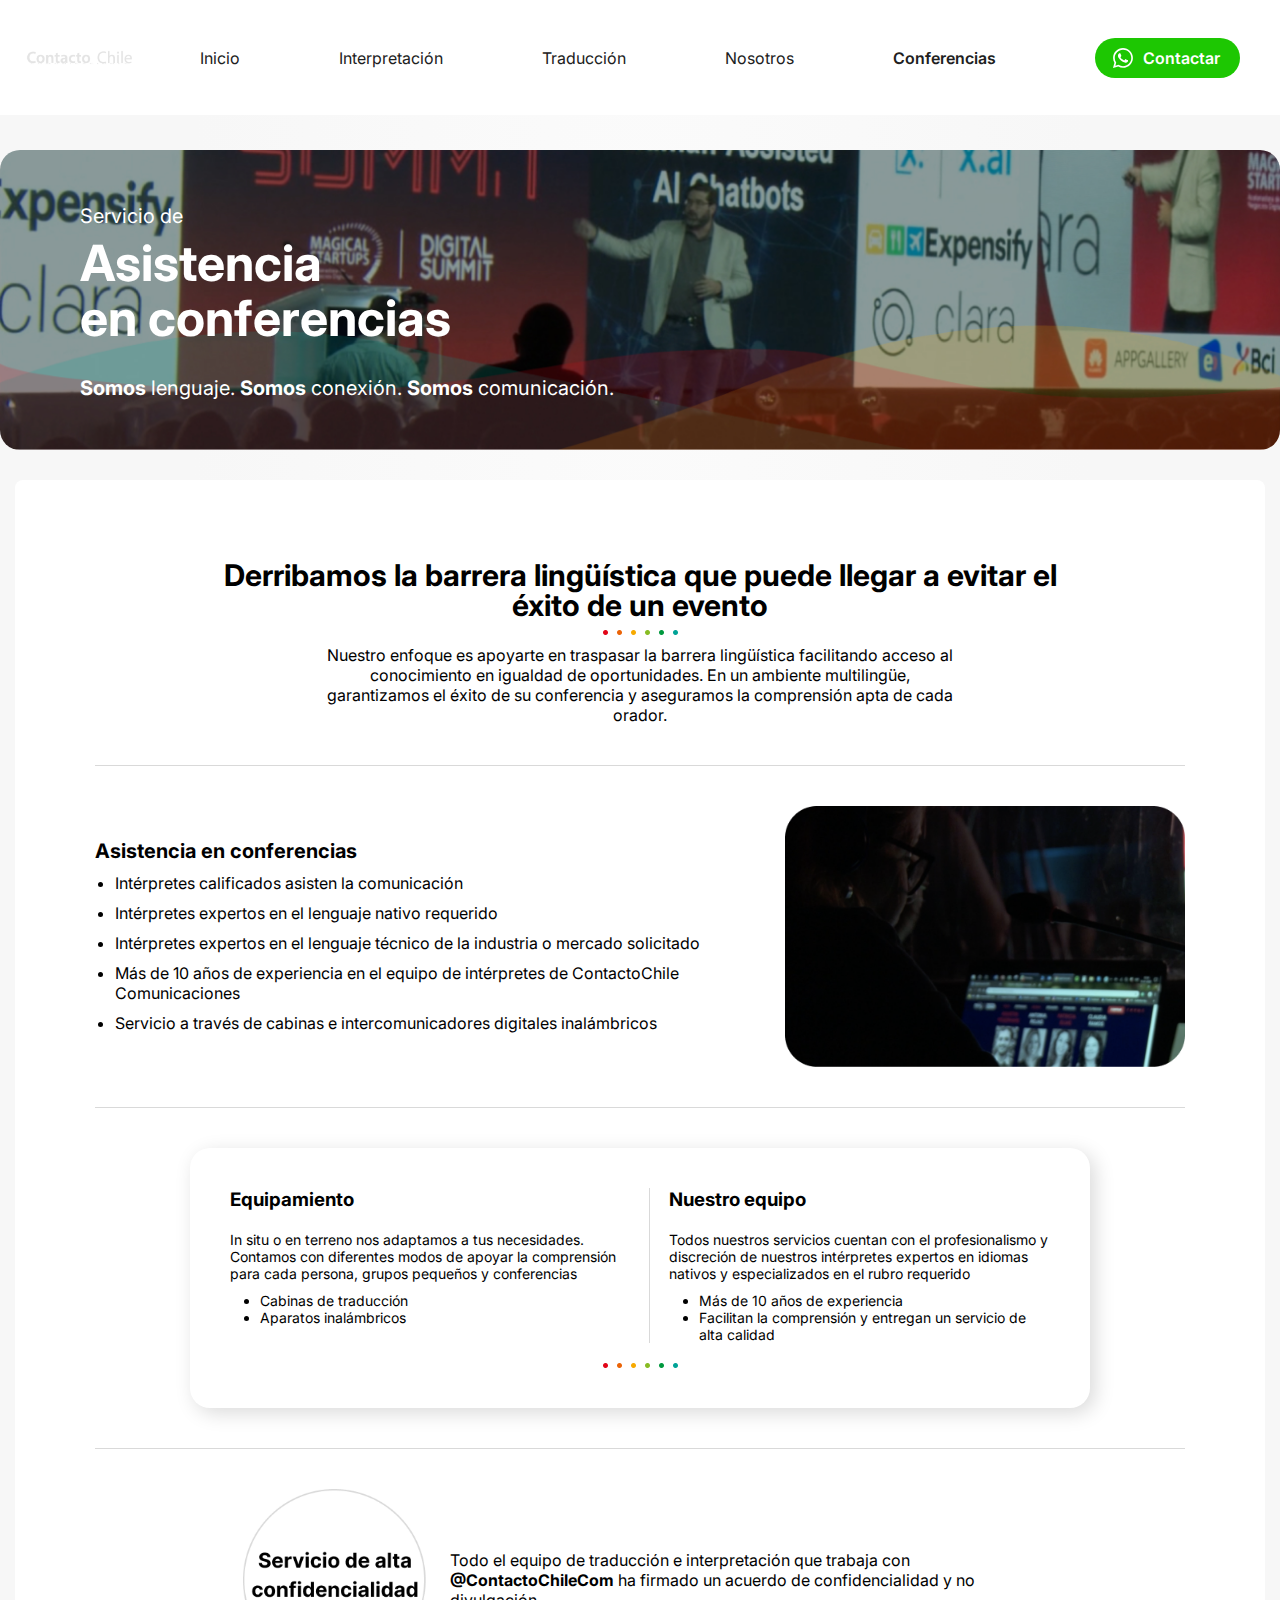
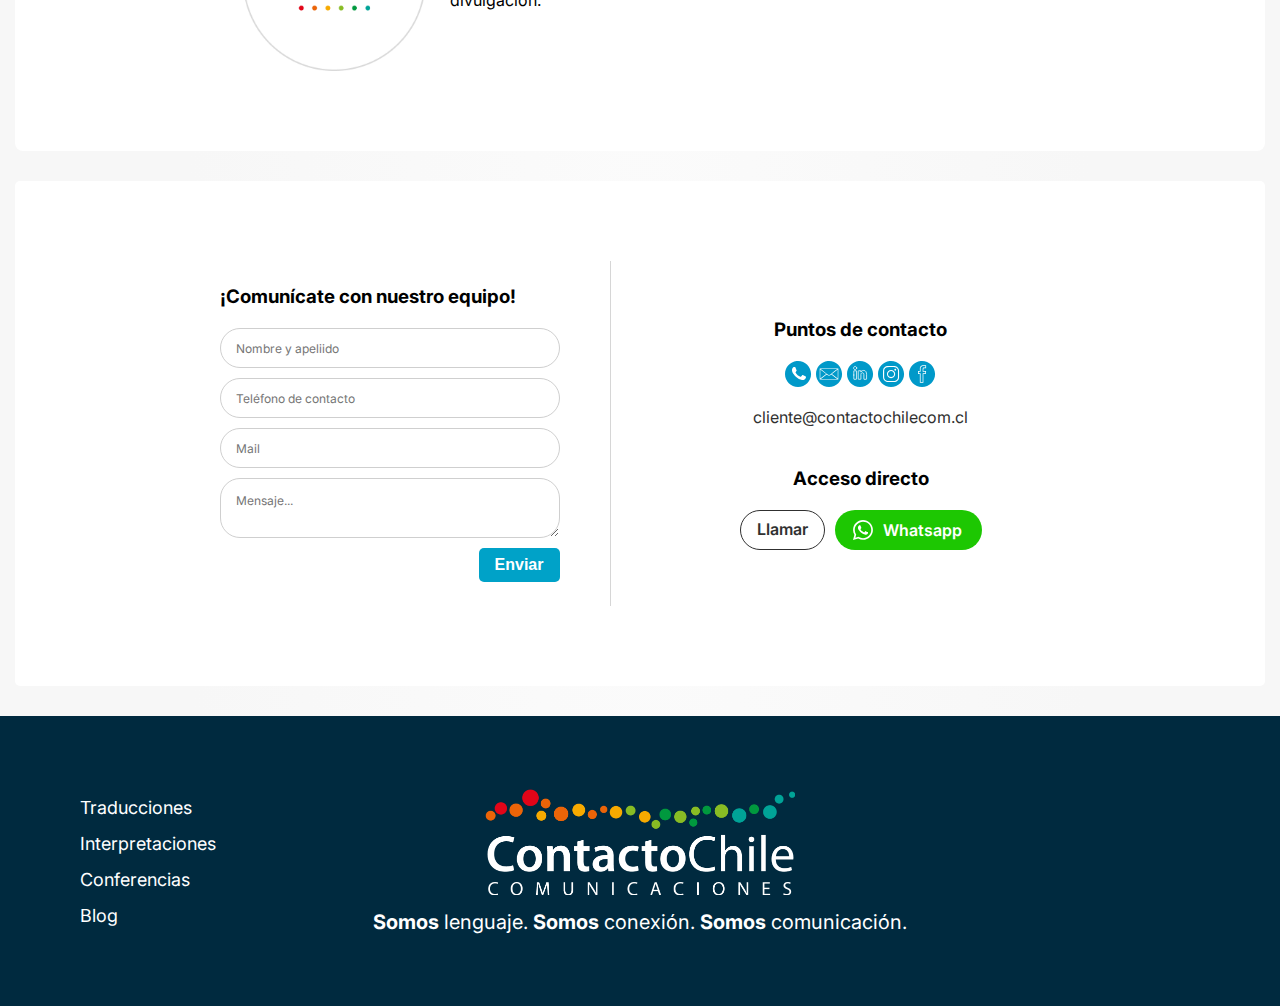
==== commit a3afca97: "Navbar" ====
--- a/conferencias.html
+++ b/conferencias.html
@@ -5,18 +5,26 @@
     <meta http-equiv="X-UA-Compatible" content="IE=edge">
     <meta name="viewport" content="width=device-width, initial-scale=1.0">
     <link rel="stylesheet" href="estilos-page.css">
+    <link rel="stylesheet" href="navbar.css">
     <title>Contacto Chile - Traducción</title>
 </head>
 <body>
     <header id="mainHeader">
         <div class="navbar_container">
-            <a href="index.html"><img src="img/logo_bg-blanco.gif" alt=""></a>            <div class="navbar_opciones">
+            <a href="index.html"><img src="img/logo_bg-blanco.gif" alt=""></a>            
+            <div class="navbar_opciones">
                 <a href="index.html" class="navbar_item">Inicio</a>
                 <a href="interpretacion.html" class="navbar_item">Interpretación</a>
                 <a href="traduccion.html" class="navbar_item ">Traducción</a>
                 <a href="nosotros.html" class="navbar_item">Nosotros</a>
                 <a href="conferencias.html" class="navbar_item navbar_active">Conferencias</a>
-                <a href="https://api.whatsapp.com/send?phone=56999793376&text=Hola+ContactoChile+Comunicaciones" class="btn btn-contacto"><img src="img/whatsapp.svg" alt="">Contactar</a>            </div>
+                <a href="https://api.whatsapp.com/send?phone=56999793376&text=Hola+ContactoChile+Comunicaciones" class="btn btn-contacto"><img src="img/whatsapp.svg" alt="">Contactar</a>            
+            </div>
+            <button id="menu-btn" class="hamburger">
+                <span></span>
+                <span></span>
+                <span></span>
+            </button>
         </div>
     </header>
 
@@ -145,6 +153,21 @@
             <a href="">Blog</a>
         </div>
     </footer>
+
+    <script>
+        document.getElementById("menu-btn").addEventListener("click", function() {
+            const navbarOpciones = document.querySelector(".navbar_opciones");
+            const mainHeader = document.getElementById("mainHeader");
+
+            navbarOpciones.classList.toggle("show");
+
+            if (navbarOpciones.classList.contains("show")) {
+                mainHeader.classList.add("header-open");
+            } else {
+                mainHeader.classList.remove("header-open");
+            }
+        });
+    </script>
     <script src="main.js"></script>
 
 </body>
--- a/estilos-page.css
+++ b/estilos-page.css
@@ -32,35 +32,6 @@
 }
 
 
-#mainHeader {
-    position: fixed;
-    top: 0;
-    left: 0;
-    right: 0;
-    height: 115px;
-    z-index: 1000;
-    transition: height 0.3s ease, background-color 0.3s ease;
-    overflow: hidden;
-  }
-  
-  /* Añade esta clase cuando se haga scroll */
-  .header-scrolled {
-    height: 60px !important;
-    background-color: #FFFFFF;
-    transition: height 0.3s ease, background-color 0.3s ease;
-  }
-  
-
-
-header{
-    background-color: white;
-    position: absolute;
-    width: 100%;
-    display: flex;
-    justify-content: center;
-    top: 0;
-}
-
 h1{
     font-weight: 700;
     font-size: 50px;
@@ -71,43 +42,6 @@
     font-weight: 700;
     font-size: 30px;
     line-height: 30px;
-}
-
-.navbar_container{
-    width: 1300px;
-    display: flex;
-    justify-content: space-between;
-    align-items: center;
-}
-
-.navbar_container>a>img{
-    height: 80px;
-}
-
-.navbar_opciones{
-    height: 115px;
-    width: 100%;
-    display: flex;
-    justify-content: space-between;
-    align-items: center;
-    padding: 40px;
-}
-
-.navbar_container .navbar_item{
-    text-decoration: none;
-    color: #202020;
-    font-size: 16px;
-}
-
-.navbar_container-page .navbar_item{
-    text-decoration: none;
-    color: #303030;
-    font-size: 16px;
-}
-
-
-.navbar_active{
-    font-weight: 600;
 }
 
 .btn{
--- a/navbar.css
+++ b/navbar.css
@@ -0,0 +1,188 @@
+
+#mainHeader {
+    position: fixed;
+    top: 0;
+    left: 0;
+    right: 0;
+    height: 115px;
+    z-index: 1000;
+    background-color: white;
+    transition: height 0.3s ease, background-color 0.3s ease;
+  }
+
+  #mainHeader-index {
+    position: fixed;
+    top: 0;
+    left: 0;
+    right: 0;
+    height: 115px;
+    z-index: 1000;
+    transition: height 0.3s ease, background-color 0.3s ease;
+  }
+  
+  /* Añade esta clase cuando se haga scroll */
+  .header-scrolled {
+    height: 60px !important;
+    background-color: #202020aa;
+    transition: height 0.3s ease, background-color 0.3s ease;
+  }
+  
+
+header{
+    position: absolute;
+    width: 100%;
+    display: flex;
+    justify-content: center;
+    top: 0;
+    z-index: 10;
+}
+
+
+.navbar_container{
+    width: 1300px;
+    display: flex;
+    justify-content: space-between;
+    align-items: center;
+}
+
+.navbar_container>img, .navbar_container>a>img{
+    height: 60px;
+}
+
+.navbar_opciones{
+    height: 115px;
+    width: 100%;
+    display: flex;
+    justify-content: space-between;
+    align-items: center;
+    padding: 40px;
+}
+
+.navbar_container-page{
+    width: 1300px;
+    height: 115px;
+    display: flex;
+    gap: 60px;
+    justify-content: flex-end;
+    align-items: center;
+    padding: 40px;
+
+}
+
+.navbar_container .navbar_item-index{
+    text-decoration: none;
+    color: white;
+    font-size: 16px;
+}
+
+.navbar_container .navbar_item{
+    text-decoration: none;
+    color: #202020;
+    font-size: 16px;
+}
+
+.navbar_container-page .navbar_item{
+    text-decoration: none;
+    color: #303030;
+    font-size: 16px;
+}
+
+
+.navbar_active{
+    font-weight: 600;
+}
+
+.hamburger-index {
+    display: none;
+    flex-direction: column;
+    justify-content: space-between;
+    width: 30px;
+    height: 21px;
+    background: transparent;
+    border: none;
+    cursor: pointer;
+    padding: 0;
+    box-sizing: border-box;
+    margin-right: 10px;
+}
+
+.hamburger-index span {
+    width: 100%;
+    height: 3px;
+    background-color: #fafafa;
+    display: block;
+}
+
+.hamburger {
+    display: none;
+    flex-direction: column;
+    justify-content: space-between;
+    width: 30px;
+    height: 21px;
+    background: transparent;
+    border: none;
+    cursor: pointer;
+    padding: 0;
+    box-sizing: border-box;
+    margin-right: 10px;
+}
+
+.hamburger span {
+    width: 100%;
+    height: 3px;
+    background-color: #202020;
+    display: block;
+}
+
+@media (max-width: 980px) {
+    .hamburger {
+        display: flex;
+    }
+
+    .hamburger-index {
+        display: flex;
+    }
+
+    .navbar_opciones {
+        display: none;
+        flex-direction: column;
+        width: 100%;
+        height: 100vh;
+        position: absolute;
+        top: 100%;
+        left: 0;
+        background-color: #202020;
+        z-index: 10;
+    }
+
+    .navbar_item {
+        display: block;
+        width: 100%;
+        text-align: center;
+        padding: 10px 15px;
+        box-sizing: border-box;
+    }
+
+    .navbar_opciones.show {
+        display: flex;
+        justify-content: center;
+        align-items: center;
+        gap: 25px;
+    }
+
+    #mainHeader .header-open{
+        background-color: #fff !important;
+    }
+
+    #mainHeader .navbar_opciones{
+        background-color: white;
+    }
+
+    #mainHeader-index>.navbar-black{
+        background-color: #202020 !important;
+    }
+
+    #mainHeader-index .navbar_opciones{
+        background-color: #202020;
+    }
+}
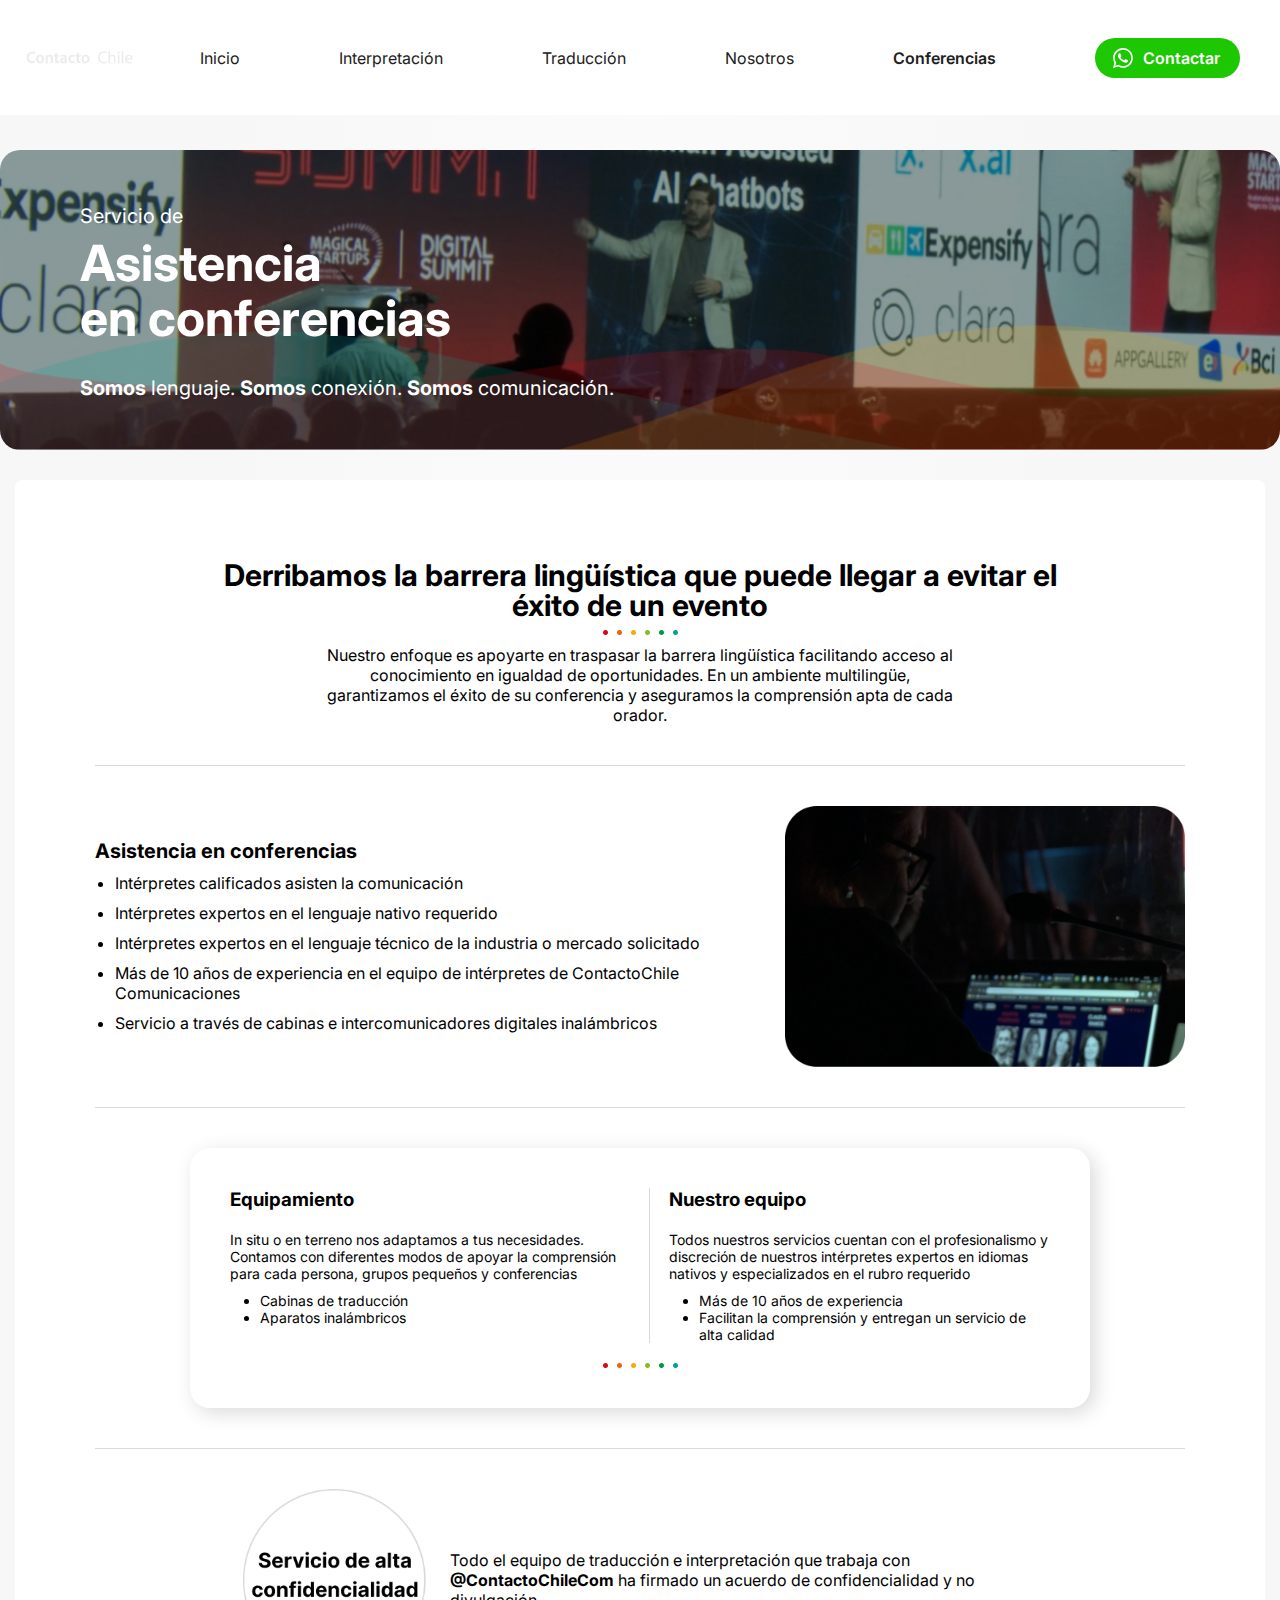
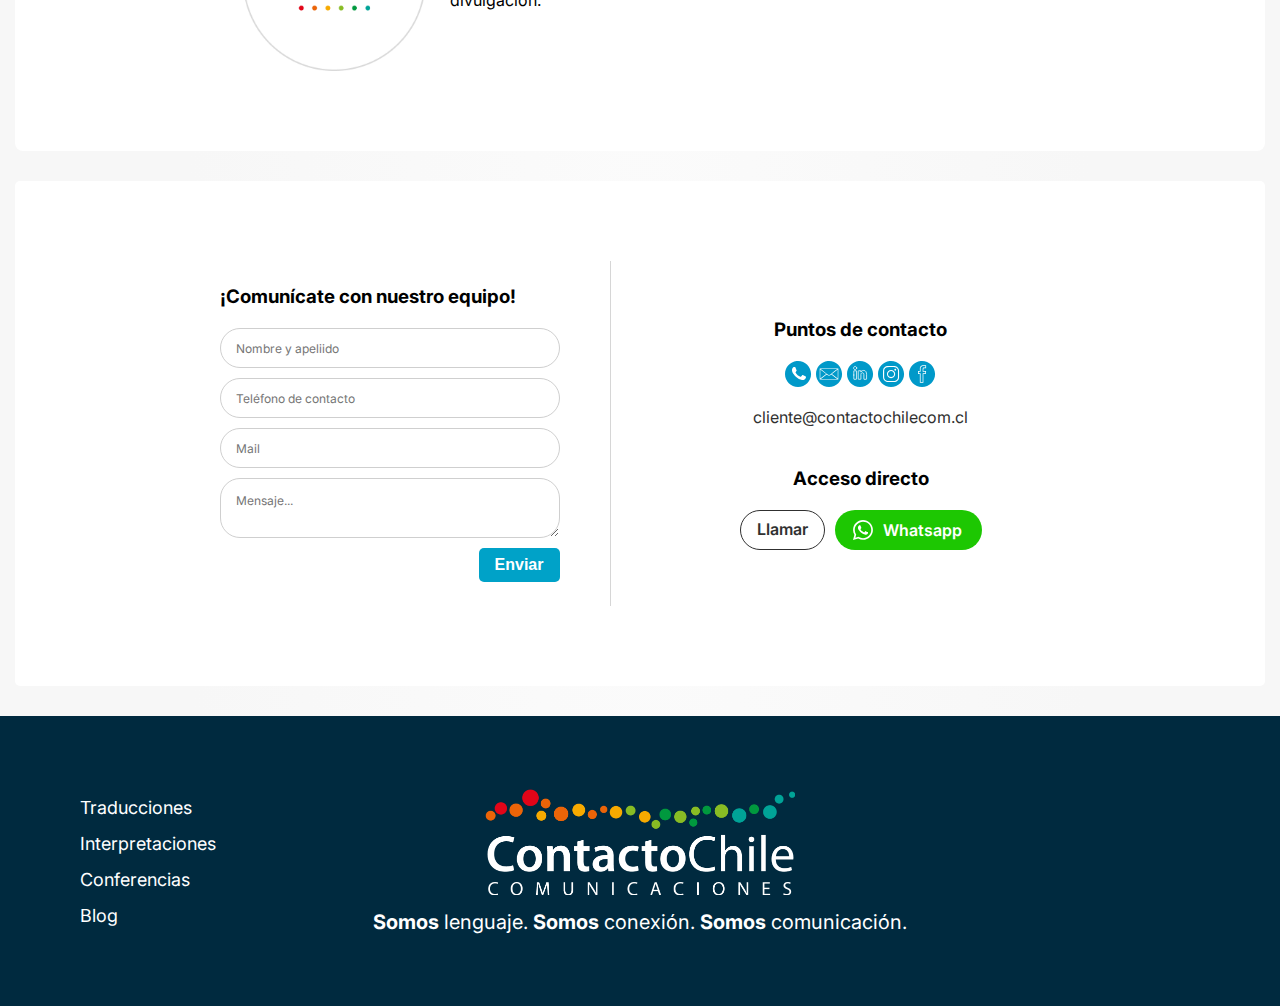
==== commit 930a8fcd: "mejora en navbar" ====
--- a/conferencias.html
+++ b/conferencias.html
@@ -155,18 +155,41 @@
     </footer>
 
     <script>
-        document.getElementById("menu-btn").addEventListener("click", function() {
-            const navbarOpciones = document.querySelector(".navbar_opciones");
-            const mainHeader = document.getElementById("mainHeader");
+        const menuBtn = document.getElementById("menu-btn");
+        const navbarOpciones = document.querySelector(".navbar_opciones");
+        const mainHeader = document.getElementById("mainHeader");
+        const mainHeaderIndex = document.getElementById("mainHeader-index"); 
+        const headerHeight = 115;
 
+        menuBtn.addEventListener("click", function() {
             navbarOpciones.classList.toggle("show");
+            
+            // Cambio del icono de hamburguesa a "X" y viceversa
+            menuBtn.classList.toggle("x");
 
             if (navbarOpciones.classList.contains("show")) {
-                mainHeader.classList.add("header-open");
+                mainHeader.classList.add("header-scrolled");
             } else {
-                mainHeader.classList.remove("header-open");
+                mainHeader.classList.remove("header-scrolled");
             }
         });
+
+        window.addEventListener("scroll", () => {
+            if (window.pageYOffset > headerHeight) {
+                mainHeader.classList.add("header-scrolled");
+            } else {
+                mainHeader.classList.remove("header-scrolled");
+            }
+        });
+
+        window.addEventListener("scroll", () => {
+            if (window.pageYOffset > headerHeight) {
+                mainHeaderIndex.classList.add("header-scrolled");
+            } else {
+                mainHeaderIndex.classList.remove("header-scrolled");
+            }
+        });
+
     </script>
     <script src="main.js"></script>
 
--- a/navbar.css
+++ b/navbar.css
@@ -104,6 +104,7 @@
     padding: 0;
     box-sizing: border-box;
     margin-right: 10px;
+    position: relative;
 }
 
 .hamburger-index span {
@@ -125,6 +126,7 @@
     padding: 0;
     box-sizing: border-box;
     margin-right: 10px;
+    position: relative;
 }
 
 .hamburger span {
@@ -133,6 +135,50 @@
     background-color: #202020;
     display: block;
 }
+
+.hamburger-index span {
+    transition: transform 0.3s ease, opacity 0.3s ease;
+}
+/* Ocultar la línea del medio cuando se convierta en "X" */
+.hamburger-index.x span:nth-child(2) {
+    opacity: 0;
+    transform: translateY(9px);  /* Agregado para mejorar la transición */
+}
+
+/* Rotar la línea de arriba y la línea de abajo para formar la "X" */
+.hamburger-index.x span:nth-child(1) {
+    transform: translateY(9px) rotate(45deg);
+}
+
+.hamburger-index.x span:nth-child(3) {
+    transform: translateY(-9px) rotate(-45deg);
+}
+
+.hamburger span {
+    width: 100%;
+    height: 3px;
+    background-color: #202020;
+    display: block;
+}
+
+.hamburger span {
+    transition: transform 0.3s ease, opacity 0.3s ease;
+}
+/* Ocultar la línea del medio cuando se convierta en "X" */
+.hamburger.x span:nth-child(2) {
+    opacity: 0;
+    transform: translateY(9px);  /* Agregado para mejorar la transición */
+}
+
+/* Rotar la línea de arriba y la línea de abajo para formar la "X" */
+.hamburger.x span:nth-child(1) {
+    transform: translateY(9px) rotate(45deg);
+}
+
+.hamburger.x span:nth-child(3) {
+    transform: translateY(-9px) rotate(-45deg);
+}
+
 
 @media (max-width: 980px) {
     .hamburger {
